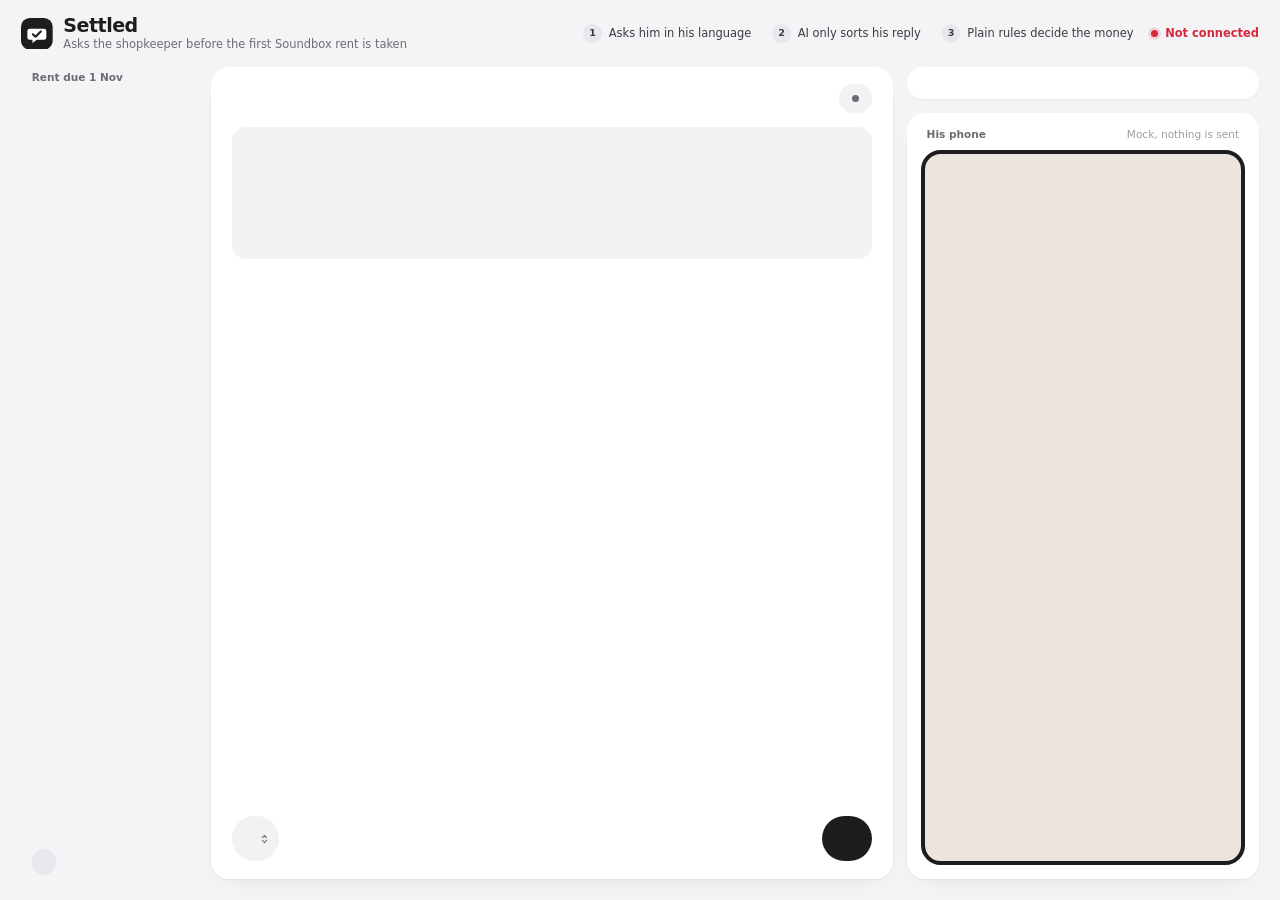
==== board/proto/index.html @ 0e302952 "board: call me now on his sms starts the call again" ====
<!doctype html>
<html lang="en">
<head>
<meta charset="utf-8">
<meta name="viewport" content="width=device-width, initial-scale=1">
<title>Settled</title>
<style>
@font-face{font-family:"Board Sans";font-style:normal;font-display:swap;font-weight:100 900;src:url(/fonts/inter-latin.woff2) format("woff2");
  unicode-range:U+0000-00FF,U+0131,U+0152-0153,U+02BB-02BC,U+02C6,U+02DA,U+02DC,U+0304,U+0308,U+0329,U+2000-206F,U+2074,U+20AC,U+2122,U+2191,U+2193,U+2212,U+2215,U+FEFF,U+FFFD}
@font-face{font-family:"Board Sans";font-style:normal;font-display:swap;font-weight:100 900;src:url(/fonts/inter-latin-ext.woff2) format("woff2");
  unicode-range:U+0100-02AF,U+0304,U+0308,U+0329,U+1E00-1E9F,U+1EF2-1EFF,U+2020,U+20A0-20AB,U+20AD-20C0,U+2113,U+2C60-2C7F,U+A720-A7FF}
@font-face{font-family:"Board Devanagari";font-style:normal;font-display:swap;font-weight:100 900;src:url(/fonts/noto-sans-devanagari.woff2) format("woff2");
  unicode-range:U+0900-097F,U+1CD0-1CF9,U+200C-200D,U+20A8,U+20B9,U+20F0,U+25CC,U+A830-A839,U+A8E0-A8FF}
:root{
  --bg:#f4f4f6; --surface:#fff; --fill:#f2f2f5; --fill2:#e7e7ec; --hair:rgb(20 20 40 / .08);
  --ink:#1d1d1f; --ink2:#3b3b41; --muted:#6c6c73; --faint:#9c9ca3;
  --accent:#1f5fc9; --accent-soft:#ebf2fd; --accent-ink:#164a9e;
  --charged:#1e7d3c; --charged-soft:#e5f3e9;
  --held:#b25300; --held-soft:#fcf0e2;
  --not:#5c5d66; --not-soft:#eeeef1;
  --rec:#d42a3c; --rec-soft:#fde7ea; --mock:#8c5600;
  --sans:"Board Sans","Board Devanagari",system-ui,-apple-system,"Segoe UI","Nirmala UI","Noto Sans",sans-serif;
  --ease:cubic-bezier(.2,.8,.2,1);
  --r:1.25rem;
  --card:0 1px 2px rgb(20 20 40 / .04),0 8px 24px -16px rgb(20 20 40 / .18);
}
*{box-sizing:border-box;margin:0;padding:0}
html{font-size:clamp(13px,min(1.1vw,1.95vh),22px)}
body{background:var(--bg);color:var(--ink2);font-family:var(--sans);line-height:1.45;font-feature-settings:"cv11";-webkit-font-smoothing:antialiased;
  height:100vh;overflow:hidden;display:grid;grid-template-rows:auto minmax(0,1fr);padding:1rem 1.5rem 1.5rem;gap:1rem}
q{quotes:"\201C" "\201D"}
[hidden]{display:none!important}
button,select,input{font:inherit}
:focus-visible{outline:2px solid var(--accent);outline-offset:2px}
.label{display:block;font-size:.75rem;font-weight:600;letter-spacing:.01em;color:var(--muted)}

/* header */
.bar{display:flex;align-items:center;gap:1.25rem;min-height:2.75rem}
.brand{display:flex;align-items:center;gap:.75rem}
.mark{width:2.25rem;height:2.25rem;flex:none}
h1{font-size:1.35rem;line-height:1.1;color:var(--ink);letter-spacing:-.025em;font-weight:700}
.brand p{font-size:.8125rem;color:var(--muted)}
.how{list-style:none;display:flex;gap:1.5rem;margin-left:auto;counter-reset:how}
.how li{counter-increment:how;display:flex;align-items:center;gap:.5rem;font-size:.8125rem;font-weight:500;color:var(--ink2)}
.how li::before{content:counter(how);display:grid;place-items:center;width:1.3rem;height:1.3rem;border-radius:50%;background:var(--fill2);color:var(--ink2);font-size:.68rem;font-weight:700}
.live{display:flex;align-items:center;gap:.5rem;font-size:.8125rem;font-weight:600;color:var(--charged)}
.live::before{content:"";width:.5rem;height:.5rem;border-radius:50%;background:currentColor;box-shadow:0 0 0 .2rem color-mix(in srgb,currentColor 16%,transparent)}
.live.off{color:var(--rec)}

/* three columns */
main{display:grid;grid-template-columns:12.5rem minmax(0,1fr) 25rem;gap:1rem;min-height:0}
.panel{background:var(--surface);border-radius:var(--r);box-shadow:var(--card);min-height:0}

/* shop list */
.rail{display:flex;flex-direction:column;gap:.75rem;min-height:0}
.rail h2{font-size:.75rem;font-weight:600;color:var(--muted);padding:.25rem .75rem 0}
.shops{list-style:none;display:flex;flex-direction:column;gap:.375rem}
.shop{width:100%;text-align:left;border:0;background:transparent;border-radius:1rem;padding:.75rem .9rem;cursor:pointer;display:grid;gap:.2rem;
  transition:background-color .2s var(--ease),box-shadow .25s var(--ease)}
.shop:hover{background:rgb(255 255 255 / .6)}
.shop[aria-current="true"]{background:var(--surface);box-shadow:var(--card)}
.shop b{font-size:1rem;font-weight:650;color:var(--ink);letter-spacing:-.01em;display:flex;align-items:center;justify-content:space-between;gap:.5rem}
.shop .st{display:flex;align-items:center;gap:.45rem;font-size:.8125rem;font-weight:550;color:var(--muted)}
.shop .st::before{content:"";width:.5rem;height:.5rem;border-radius:50%;background:var(--fill2);flex:none}
.st.k-charged{color:var(--charged)} .st.k-charged::before{background:var(--charged)}
.st.k-held{color:var(--held)} .st.k-held::before{background:var(--held)}
.st.k-not,.st.k-cancelled{color:var(--not)} .st.k-not::before,.st.k-cancelled::before{background:var(--not)}
.st.k-on{color:var(--accent)} .st.k-on::before{background:var(--accent)}
.st.k-rec{color:var(--rec)} .st.k-rec::before{background:var(--rec)}
.phonepanel{display:flex;flex-direction:column;min-height:0;flex:1}
.screen{position:relative;flex:1;min-height:0;margin:0 1rem 1rem;border-radius:1.4rem;padding:.75rem .7rem .8rem;display:flex;flex-direction:column;gap:.5rem;
  background:#ece5dd;border:.35rem solid #1d1d1f;padding:.75rem;overflow:auto;scrollbar-width:none}
.screen::-webkit-scrollbar{display:none}
.screen .empty{margin:auto;color:var(--muted);font-size:.875rem;text-align:center}
.notif.top{position:sticky;top:0;z-index:1;box-shadow:0 6px 18px -8px rgb(20 20 40 / .35)}
.notif{background:rgb(255 255 255 / .9);border-radius:.9rem;padding:.55rem .65rem .65rem;box-shadow:0 1px 2px rgb(20 20 40 / .08)}
.app{display:flex;align-items:center;gap:.4rem;font-size:.68rem;font-weight:600;color:var(--muted)}
.app i{width:1.05rem;height:1.05rem;border-radius:.3rem;background:var(--accent);flex:none;display:grid;place-items:center}
.app i svg{width:.65rem;height:.65rem}
.app.wa i{background:#1f8a4c}
.app time{margin-left:auto;font-weight:500;color:var(--faint)}
.notif p{font-size:.78rem;line-height:1.35;color:var(--ink);margin-top:.3rem}
.code{display:block;font-size:1.55rem;font-weight:700;letter-spacing:.14em;color:var(--ink);font-variant-numeric:tabular-nums;margin-top:.15rem}
.wamsg{background:#fff;border-radius:.2rem .9rem .9rem .9rem;padding:.55rem .7rem .6rem;box-shadow:0 1px 1px rgb(20 20 40 / .1);max-width:94%}
.wamsg .from{display:flex;align-items:center;gap:.4rem;font-size:.68rem;font-weight:650;color:var(--muted);margin-bottom:.2rem}
.wamsg .from time{margin-left:auto;font-weight:500;color:var(--faint)}
.wamsg p{font-size:.8125rem;line-height:1.42;color:var(--ink)}
.walink{display:block;margin-top:.35rem;font-size:.7rem;color:#1a6fb5;overflow:hidden;text-overflow:ellipsis;white-space:nowrap}
.choices{display:flex;flex-direction:column;gap:.3rem}
.choice{border:0;background:#fff;color:#1f7a45;font-size:.8125rem;padding:0 .6rem;font-weight:600;height:2.3rem;border-radius:.7rem;cursor:pointer;box-shadow:0 1px 1px rgb(20 20 40 / .1);
  transition:background-color .15s,color .15s,transform .12s var(--ease)}
.choice:hover:not(:disabled){background:#f4fbf6}
.choice:active:not(:disabled){transform:scale(.98)}
.choice:disabled{cursor:default;color:var(--faint)}
.choice[aria-pressed="true"]{background:#1f8a4c;color:#fff}
.callme{display:flex;align-items:center;justify-content:center;gap:.45rem;width:100%;margin-top:.5rem;border:0;background:#1f8a4c;color:#fff;font-size:.8125rem;font-weight:600;height:2.3rem;border-radius:.7rem;cursor:pointer;
  transition:background-color .15s,transform .12s var(--ease)}
.callme svg{width:.9rem;height:.9rem}
.callme:hover:not(:disabled){background:#1a7a43}
.callme:active:not(:disabled){transform:scale(.98)}
.callme:disabled{cursor:default;background:var(--fill2);color:var(--faint)}
.wamsg p.clamp{display:-webkit-box;-webkit-box-orient:vertical;-webkit-line-clamp:3;overflow:hidden}
.more{border:0;background:none;padding:0;margin-top:.15rem;font-size:.75rem;font-weight:600;color:var(--muted);cursor:pointer}
.more:hover{color:var(--ink2)}
.choicebar{position:sticky;bottom:-.75rem;margin:0 -.75rem;padding:.4rem .75rem .75rem;background:#ece5dd;display:flex;flex-direction:column;gap:.45rem}
.tapnote{font-size:.75rem;line-height:1.35;color:var(--muted);text-align:center;padding:0 .2rem}
.tapnote.warn{color:var(--rec)}
.railfoot{margin-top:auto;display:flex;flex-direction:column;gap:.6rem;padding:0 .75rem .25rem}
.railfoot p{font-size:.75rem;color:var(--faint);line-height:1.4}
.railfoot .warn{color:var(--rec)}
.ghost{align-self:flex-start;border:0;background:var(--fill2);color:var(--ink2);font-size:.75rem;font-weight:600;height:1.9rem;padding:0 .85rem;border-radius:999px;cursor:pointer;transition:background-color .15s}
.ghost:hover{background:#dcdce2}

/* the call */
.call{display:flex;flex-direction:column;padding:1.25rem 1.5rem 1.25rem;gap:1rem;overflow:hidden}
.callhead{display:flex;align-items:center;gap:1rem}
.callhead h2{font-size:1.6rem;line-height:1.15;color:var(--ink);letter-spacing:-.03em;font-weight:700}
.callhead .sub{font-size:.875rem;color:var(--muted);margin-top:.15rem}
.pill{margin-left:auto;display:flex;align-items:center;gap:.5rem;font-size:.875rem;font-weight:600;height:2rem;padding:0 .9rem;border-radius:999px;white-space:nowrap;color:var(--muted);background:var(--fill)}
.pill::before{content:"";width:.5rem;height:.5rem;border-radius:50%;background:currentColor}
.pill.k-on{color:var(--accent);background:var(--accent-soft)}
.pill.k-rec{color:var(--rec);background:var(--rec-soft)}
.pill.k-charged{color:var(--charged);background:var(--charged-soft)}
.pill.k-held{color:var(--held);background:var(--held-soft)}
.pill.k-not,.pill.k-cancelled{color:var(--not);background:var(--not-soft)}
.ok{display:inline-flex;align-items:center;gap:.3rem;color:var(--charged);font-weight:600}
.ok svg{width:.95em;height:.95em}

/* steps of the call */
.steps{list-style:none;display:flex;align-items:center;gap:.4rem;flex:none;font-size:.8125rem;font-weight:550;color:var(--faint)}
.steps li{display:flex;align-items:center;gap:.4rem;white-space:nowrap}
.steps li+li::before{content:"";width:1.1rem;height:1px;background:var(--fill2);margin-right:.05rem}
.steps i{display:grid;place-items:center;width:1.2rem;height:1.2rem;border-radius:50%;background:var(--fill);color:var(--faint);font-style:normal;font-size:.65rem;font-weight:700;flex:none}
.steps i svg{width:.7rem;height:.7rem}
.steps .done{color:var(--ink2)}
.steps .done i{background:var(--charged-soft);color:var(--charged)}
.steps .now{color:var(--ink);font-weight:650}
.steps .now i{background:var(--accent);color:#fff;box-shadow:0 0 0 .2rem var(--accent-soft)}
.steps .stop i{background:var(--held-soft);color:var(--held)}
.steps .stop{color:var(--held)}
.steps .yr{font-size:.75rem;font-weight:600;font-variant-numeric:tabular-nums;color:var(--muted);background:var(--fill);border-radius:999px;padding:.05rem .45rem}
.steps .stop .yr{color:var(--held);background:var(--held-soft)}
.steps .skip{text-decoration:line-through;text-decoration-color:var(--fill2)}

.convo{flex:1 1 auto;min-height:0;overflow-y:auto;display:flex;flex-direction:column;gap:.6rem;scrollbar-width:thin;padding:.1rem}
.bub{max-width:88%;border-radius:1.15rem;padding:.75rem 1rem .8rem}
.bub .label{margin-bottom:.25rem;display:flex;align-items:center;gap:.5rem}
.bub.settled{align-self:flex-start;background:var(--accent-soft);border-top-left-radius:.4rem}
.bub.settled .label{color:var(--accent-ink)}
.bub.him{align-self:flex-end;background:var(--fill);border-top-right-radius:.4rem;min-width:16rem}
.native{font-size:1.2rem;line-height:1.45;color:var(--ink);font-weight:500}
.gloss{font-size:.8125rem;line-height:1.4;color:var(--muted);margin-top:.15rem}
.words{font-size:1.2rem;line-height:1.4;color:var(--ink);font-weight:600;display:flex;align-items:center;justify-content:space-between;gap:1rem}
.words .none{font-size:.95rem;font-weight:500;color:var(--faint)}
.read{display:flex;align-items:center;gap:.5rem;margin-top:.35rem;font-size:.8125rem;color:var(--muted)}
.kind{display:inline-flex;align-items:center;height:1.4rem;padding:0 .55rem;border-radius:999px;font-size:.75rem;font-weight:650;background:var(--surface);color:var(--ink2)}
.kind.haan{color:var(--charged)} .kind.na{color:var(--held)}
.bub.old{padding:.45rem .85rem .5rem}
.bub.old .native{font-size:.95rem;color:var(--ink2)}
.bub.old .label{display:none}
.bub.old .words{font-size:.95rem}
.bub.old .read{margin-top:.15rem}
.bub.settled.old{max-width:72%}
.sys{align-self:center;display:flex;flex-direction:column;align-items:center;gap:.2rem;text-align:center;padding:.5rem 1rem;max-width:80%}
.sys b{font-size:1rem;font-weight:600;color:var(--ink)}
.sys span{font-size:.8125rem;color:var(--muted)}
.eq{display:inline-flex;gap:2px;align-items:center;height:.7rem}
.eq i{width:3px;height:100%;background:currentColor;border-radius:2px}
.meter{display:flex;align-items:center;gap:3px;height:1.9rem;width:100%}
.meter i{flex:1;height:100%;border-radius:3px;background:var(--rec);transform:scaleY(.08);transition:transform 60ms linear}
.dots{display:inline-flex;gap:.3rem}
.dots i{width:.4rem;height:.4rem;border-radius:50%;background:var(--faint)}

/* controls */
.controls{display:flex;align-items:center;gap:.75rem;min-height:3.25rem;flex:none}
.btn{border:0;border-radius:999px;cursor:pointer;display:inline-flex;align-items:center;justify-content:center;gap:.55rem;font-weight:600;white-space:nowrap;
  transition:background-color .15s,transform .12s var(--ease),box-shadow .2s}
.btn svg{width:1.1em;height:1.1em;flex:none}
.btn:disabled{opacity:.5;cursor:default}
.start{font-size:1rem;height:3.25rem;padding:0 1.75rem;background:var(--ink);color:#fff;margin-left:auto}
.start:hover{background:#000}
.start.again{background:var(--fill2);color:var(--ink)}
.start.again:hover{background:#dcdce2}
.talk{font-size:1.05rem;height:3.25rem;padding:0 1.75rem;background:var(--accent);color:#fff;touch-action:none;user-select:none;-webkit-user-select:none;min-width:13rem}
.talk.on{background:var(--rec);transform:scale(.97);box-shadow:0 0 0 .4rem var(--rec-soft)}
.typed{display:flex;gap:.5rem;flex:1;min-width:0}
.typed input{flex:1;min-width:0;font-size:.95rem;height:3.25rem;padding:0 1.25rem;border:0;border-radius:999px;background:var(--fill);color:var(--ink)}
.typed input::placeholder{color:var(--faint)}
.typed input:focus{outline:2px solid var(--accent);outline-offset:0;background:#fff}
.typed button{font-size:.95rem;font-weight:600;border:0;border-radius:999px;background:var(--fill2);color:var(--ink2);height:3.25rem;padding:0 1.25rem;cursor:pointer}
.typed button:hover{background:#dcdce2}
.lang{appearance:none;font-size:.875rem;font-weight:600;color:var(--ink2);background:var(--fill) url("data:image/svg+xml,%3Csvg xmlns='http://www.w3.org/2000/svg' viewBox='0 0 10 14'%3E%3Cpath d='M2 5l3-3 3 3M2 9l3 3 3-3' fill='none' stroke='%236c6c73' stroke-width='1.5' stroke-linecap='round' stroke-linejoin='round'/%3E%3C/svg%3E") no-repeat right .8rem center/.5rem;
  border:0;border-radius:999px;height:3.25rem;padding:0 2.2rem 0 1.15rem;cursor:pointer;max-width:14rem}
.lang:hover{background-color:var(--fill2)}
.note{font-size:.8125rem;color:var(--muted);flex:none;max-width:16rem;line-height:1.35}
.note:empty{display:none}
.note .warn{color:var(--rec);font-weight:600}
.note span{display:block}

/* result */
.side{display:flex;flex-direction:column;gap:1rem;min-height:0}
.result{padding:1.1rem 1.4rem 1.15rem;display:flex;flex-direction:column;gap:.75rem;flex:none}
.result h3{font-size:.75rem;font-weight:600;color:var(--muted)}
.verdict{display:flex;align-items:center;gap:.9rem}
.verdict svg{width:2.9rem;height:2.9rem;flex:none}
.verdict strong{display:block;font-size:2rem;line-height:1.05;letter-spacing:-.035em;font-weight:700;font-variant-numeric:tabular-nums}
.verdict span{display:block;font-size:.875rem;font-weight:500;margin-top:.3rem;color:var(--muted)}
.v-charged{color:var(--charged)} .v-held{color:var(--held)} .v-not,.v-cancelled{color:var(--not)}
.verdict strong{color:inherit}
.facts{display:flex;flex-direction:column;gap:.6rem;padding-top:.75rem;border-top:1px solid var(--hair)}
.facts p{font-size:.875rem;line-height:1.45;color:var(--ink)}
.facts .label{margin-bottom:.15rem}
.arr{width:.95em;height:.6em;color:var(--muted);vertical-align:.05em;margin:0 .1em}
.acts .label{display:flex;align-items:center;gap:.4rem}
.acts .sep{color:var(--faint)}
.mock{display:inline-flex;align-items:center;font-size:.6rem;font-weight:700;letter-spacing:.06em;text-transform:uppercase;color:var(--mock);background:#fff;border-radius:999px;height:1.15rem;padding:0 .45rem;box-shadow:inset 0 0 0 1px color-mix(in srgb,var(--mock) 40%,transparent)}
.outs{list-style:none;display:flex;flex-direction:column;gap:.55rem}
.outs li{display:grid;grid-template-columns:.6rem 1fr;column-gap:.7rem;align-items:baseline;font-size:.875rem;color:var(--ink)}
.outs li::before{content:"";width:.6rem;height:.6rem;border-radius:50%;background:var(--c);transform:translateY(-.05rem)}
.outs li span{grid-column:2;font-size:.8125rem;color:var(--muted)}
.outs b{font-weight:650;color:var(--c)}
.recs{font-size:.875rem;color:var(--ink);line-height:1.45}
.team{list-style:none;display:flex;flex-direction:column;gap:.35rem}
.team li{font-size:.8125rem;line-height:1.4;color:var(--ink2);white-space:nowrap;overflow:hidden;text-overflow:ellipsis}
.acts-label{display:flex;align-items:center;gap:.4rem}
.team b{font-weight:650;color:var(--ink)}

.texthead{display:flex;align-items:baseline;justify-content:space-between;padding:1rem 1.4rem .6rem}
.texthead h3{font-size:.75rem;font-weight:600;color:var(--muted)}
.texthead p{font-size:.75rem;color:var(--faint)}
.hangup{display:inline-flex;align-items:center;gap:.4rem;border:0;border-radius:999px;background:var(--rec);color:#fff;font-size:.75rem;font-weight:650;height:1.9rem;padding:0 .8rem 0 .6rem;cursor:pointer;
  transition:background-color .15s,transform .12s var(--ease)}
.hangup svg{width:1.1rem;height:1.1rem}
.hangup:hover{background:#b8202f}
.hangup:active{transform:scale(.96)}
.hangup:disabled{opacity:.6;cursor:default}

/* where his rent goes: AI reads, plain code and his tap move it */
.money{position:relative;flex:none;height:9.4rem;display:grid;grid-template-columns:6rem minmax(0,1fr) 2.4rem 14rem;align-items:center;
  background:var(--fill);border-radius:1rem;padding:.6rem 1rem .6rem .9rem}
.mstart{display:flex;flex-direction:column;align-items:center;gap:.35rem;text-align:center}
.mstart b{font-size:.75rem;font-weight:650;color:var(--ink)}
.mstart span{font-size:.68rem;color:var(--muted);line-height:1.25}
.dock{width:2.7rem;height:2.7rem;border-radius:50%;flex:none;box-shadow:inset 0 0 0 1.5px var(--fill2);background:rgb(255 255 255 / .55)}
.gate{display:flex;flex-direction:column;gap:.45rem;padding:0 .2rem 0 .6rem;min-width:0}
.gate em{font-style:normal;font-size:.72rem;color:var(--muted);text-align:center}
.gate em b{font-weight:650;color:var(--ink2)}
.locks{position:relative;display:flex;align-items:center;gap:.6rem}
.locks::before{content:"";position:absolute;left:0;right:0;top:50%;height:2px;background:var(--fill2);border-radius:2px}
.gate.go .locks::before{background:linear-gradient(90deg,var(--fill2),var(--c,var(--accent)))}
.lock{position:relative;flex:1 1 0;min-width:0;background:var(--surface);border-radius:.85rem;padding:.5rem .7rem .55rem;box-shadow:0 1px 2px rgb(20 20 40 / .06);
  display:grid;grid-template-columns:1.6rem minmax(0,1fr);column-gap:.5rem;align-items:center;transition:box-shadow .3s var(--ease)}
.lock .ic{grid-row:span 2;display:grid;place-items:center;width:1.6rem;height:1.6rem;border-radius:50%;background:var(--fill);color:var(--faint)}
.lock .ic svg{width:.85rem;height:.85rem}
.lock small{font-size:.68rem;font-weight:600;color:var(--muted);white-space:nowrap;overflow:hidden;text-overflow:ellipsis}
.lock p{font-size:.8125rem;font-weight:600;color:var(--ink);line-height:1.3;display:-webkit-box;-webkit-box-orient:vertical;-webkit-line-clamp:2;overflow:hidden}
.lock p.idle{color:var(--faint);font-weight:500}
.lock .kind{height:1.25rem;background:var(--fill);margin-right:.25rem}
.lock.open .ic{background:var(--charged-soft);color:var(--charged)}
.lock.shut .ic{background:var(--held-soft);color:var(--held)}
.lock.shut{box-shadow:0 0 0 1.5px color-mix(in srgb,var(--held) 30%,transparent)}
.fork{width:100%;height:100%;overflow:visible}
.fork path{fill:none;stroke:var(--fill2);stroke-width:2;stroke-linecap:round;vector-effect:non-scaling-stroke;transition:stroke .4s}
.fork path.on{stroke:var(--c)}
.dests{display:flex;flex-direction:column;justify-content:space-between;height:100%;padding:.1rem 0}
.dest{display:grid;grid-template-columns:2.7rem minmax(0,1fr);column-gap:.6rem;align-items:center;opacity:.55;transition:opacity .4s}
.dest.on{opacity:1}
.dest b{display:block;font-size:.8125rem;font-weight:650;color:var(--c)}
.dest span{display:block;font-size:.68rem;color:var(--muted);line-height:1.25;white-space:nowrap;overflow:hidden;text-overflow:ellipsis}
.dest .dock{box-shadow:inset 0 0 0 1.5px color-mix(in srgb,var(--c) 35%,transparent)}
.dest.held .dock{background:repeating-linear-gradient(135deg,var(--held-soft) 0 4px,#fff 4px 8px)}
.coin{position:absolute;left:0;top:0;width:2.7rem;height:2.7rem;border-radius:50%;display:grid;place-items:center;z-index:1;
  font-size:.75rem;font-weight:750;letter-spacing:-.02em;font-variant-numeric:tabular-nums;color:var(--ink);background:#fff;
  box-shadow:inset 0 0 0 2px var(--ink),0 3px 10px -3px rgb(20 20 40 / .35);will-change:transform}
.coin.c-charged{background:var(--charged);color:#fff;box-shadow:0 3px 10px -3px rgb(30 125 60 / .6)}
.coin.c-held{background:#fff;color:var(--held);box-shadow:inset 0 0 0 2px var(--held),0 3px 10px -3px rgb(178 83 0 / .4)}
.coin.c-back{background:#fff;color:var(--not);box-shadow:inset 0 0 0 2px var(--not),0 3px 10px -3px rgb(20 20 40 / .25)}
@media (prefers-reduced-motion:no-preference){
  .coin.moving{transition:transform .9s var(--ease),background-color .4s .6s,color .4s .6s,box-shadow .4s .6s}
}
@media (prefers-reduced-motion:no-preference){
  .pill.breathe::before{animation:breathe 1.6s ease-in-out infinite}
  .eq i{animation:eq .7s var(--ease) infinite alternate}
  .eq i:nth-child(2){animation-delay:-.25s}
  .eq i:nth-child(3){animation-delay:-.5s}
  .dots i{animation:breathe 1.2s ease-in-out infinite}
  .dots i:nth-child(2){animation-delay:.2s}
  .dots i:nth-child(3){animation-delay:.4s}
  .enter{animation:enter .45s var(--ease) both}
  .pop{animation:pop .5s var(--ease) both}
}
@keyframes breathe{50%{opacity:.3}}
@keyframes eq{from{transform:scaleY(.3)}to{transform:scaleY(1)}}
@keyframes enter{from{opacity:0;transform:translateY(8px)}to{opacity:1;transform:none}}
@keyframes pop{from{opacity:0;transform:scale(.97)}to{opacity:1;transform:none}}
</style>
</head>
<body>
<header class="bar">
  <div class="brand">
    <svg class="mark" viewBox="0 0 40 40" aria-hidden="true"><rect width="40" height="40" rx="11" fill="#1d1d1f"/><path d="M11 13.5h18a3 3 0 0 1 3 3v8a3 3 0 0 1-3 3h-9l-5.5 4v-4H11a3 3 0 0 1-3-3v-8a3 3 0 0 1 3-3z" fill="#fff"/><path d="M15 20.5l3.4 3.2 6.6-6.7" fill="none" stroke="#1d1d1f" stroke-width="2.6" stroke-linecap="round" stroke-linejoin="round"/></svg>
    <div>
      <h1>Settled</h1>
      <p>Asks the shopkeeper before the first Soundbox rent is taken</p>
    </div>
  </div>
  <ol class="how" aria-label="How it works">
    <li>Asks him in his language</li>
    <li>AI only sorts his reply</li>
    <li>Plain rules decide the money</li>
  </ol>
  <div class="live off" id="live">Connecting</div>
</header>

<main>
  <nav class="rail" aria-label="Shops">
    <h2>Rent due 1 Nov</h2>
    <ul class="shops" id="shops"></ul>
    <div class="railfoot">
      <p id="fresh-note"></p>
      <button class="ghost" type="button" id="fresh"></button>
    </div>
  </nav>

  <section class="panel call" aria-label="The call">
    <div class="callhead">
      <div><h2 id="name"></h2><p class="sub" id="sub"></p></div>
      <div class="pill" id="pill"></div>
    </div>
    <ol class="steps" id="steps" aria-label="Steps of the call" hidden></ol>
    <div class="money" id="money" aria-label="Where his rent goes"></div>
    <div class="convo" id="convo"></div>
    <div class="controls" id="controls">
      <select class="lang" id="lang" aria-label="Language for the next call"></select>
      <button class="btn talk" type="button" id="talk" hidden></button>
      <form class="typed" id="typed" hidden><input name="text" placeholder="Type his reply instead" autocomplete="off" aria-label="Type his reply instead"><button>Send</button></form>
      <div class="note" id="note"></div>
      <button class="btn start" type="button" id="start"></button>
    </div>
  </section>

  <aside class="side">
    <section class="panel result" id="result" aria-label="Result"></section>
    <section class="panel phonepanel" aria-label="His phone">
      <div class="texthead"><h3 id="phone-title">His phone</h3><p id="phone-note">Mock, nothing is sent</p><button class="hangup" type="button" id="hangup" hidden><svg viewBox="0 0 24 24" aria-hidden="true"><path d="M12 9c-2.6 0-5 .6-7.2 1.7-.6.3-.9.9-.9 1.5v2.4c0 .7.6 1.2 1.3 1.1l2.9-.5c.6-.1 1-.6 1-1.2v-1.7c1.9-.6 3.9-.6 5.8 0V14c0 .6.4 1.1 1 1.2l2.9.5c.7.1 1.3-.4 1.3-1.1v-2.4c0-.6-.3-1.2-.9-1.5C17 9.6 14.6 9 12 9z" fill="currentColor"/></svg>Hang up</button></div>
      <div class="screen" id="phone"></div>
    </section>
  </aside>
</main>

<script>
let SHOPS = {};
let focus = null;
let rows = [];
let lastId = 0;
let lastAt = null;
let msgs = [];
let msgLast = 0;
let msgLastAt = null;
let refetch = false;
const live = {};
const BARS = 30;
const FINAL = {'charged': 'charged', 'held': 'held', 'not charged': 'not', 'cancelled': 'cancelled'};
const ICONS = {
  charged: '<svg viewBox="0 0 40 40" aria-hidden="true"><circle cx="20" cy="20" r="18" fill="currentColor"/><path d="M12.5 20.5l5 4.8 10-10.3" fill="none" stroke="#fff" stroke-width="3.2" stroke-linecap="round" stroke-linejoin="round"/></svg>',
  held: '<svg viewBox="0 0 40 40" aria-hidden="true"><circle cx="20" cy="20" r="18" fill="currentColor"/><rect x="14.5" y="12.5" width="3.6" height="15" rx="1.4" fill="#fff"/><rect x="21.9" y="12.5" width="3.6" height="15" rx="1.4" fill="#fff"/></svg>',
  not: '<svg viewBox="0 0 40 40" aria-hidden="true"><circle cx="20" cy="20" r="18" fill="currentColor"/><path d="M13 20h14" stroke="#fff" stroke-width="3.4" stroke-linecap="round"/></svg>',
  phone: '<svg viewBox="0 0 24 24" aria-hidden="true"><path d="M6.6 3.5l2.6-.6 1.9 4.4-2 1.7a12 12 0 0 0 5.9 5.9l1.7-2 4.4 1.9-.6 2.6a2 2 0 0 1-2 1.6A16.5 16.5 0 0 1 3.5 5.5a2 2 0 0 1 1.6-2z" fill="currentColor"/></svg>',
  tick: '<svg viewBox="0 0 16 16" aria-hidden="true"><circle cx="8" cy="8" r="7.5" fill="currentColor"/><path d="M4.8 8.2l2.2 2.1 4.2-4.4" fill="none" stroke="#fff" stroke-width="1.7" stroke-linecap="round" stroke-linejoin="round"/></svg>',
  mic: '<svg viewBox="0 0 24 24" aria-hidden="true"><rect x="8.5" y="2.5" width="7" height="12" rx="3.5" fill="currentColor"/><path d="M5 11.5a7 7 0 0 0 14 0M12 18.5v3" fill="none" stroke="currentColor" stroke-width="2" stroke-linecap="round"/></svg>'
};
const CHANNEL_ICONS = {
  SMS: '<svg viewBox="0 0 24 24" aria-hidden="true"><path d="M5 4.5h14a2.5 2.5 0 0 1 2.5 2.5v8a2.5 2.5 0 0 1-2.5 2.5H10l-4.5 3.5v-3.5H5A2.5 2.5 0 0 1 2.5 15V7A2.5 2.5 0 0 1 5 4.5z" fill="currentColor"/></svg>',
  WhatsApp: '<svg viewBox="0 0 24 24" aria-hidden="true"><path d="M12 3a9 9 0 0 0-7.8 13.5L3 21l4.6-1.2A9 9 0 1 0 12 3z" fill="currentColor"/><circle cx="8" cy="12" r="1.3" fill="#1f8a4c"/><circle cx="12" cy="12" r="1.3" fill="#1f8a4c"/><circle cx="16" cy="12" r="1.3" fill="#1f8a4c"/></svg>',
  ticket: '<svg viewBox="0 0 24 24" aria-hidden="true"><path d="M3 7.5A1.5 1.5 0 0 1 4.5 6h15A1.5 1.5 0 0 1 21 7.5V10a2 2 0 0 0 0 4v2.5a1.5 1.5 0 0 1-1.5 1.5h-15A1.5 1.5 0 0 1 3 16.5V14a2 2 0 0 0 0-4z" fill="currentColor"/></svg>'
};

const $ = id => document.getElementById(id);
const esc = s => String(s ?? '').replace(/[&<>"]/g, c => ({'&': '&amp;', '<': '&lt;', '>': '&gt;', '"': '&quot;'}[c]));
const cap = s => s ? s[0].toUpperCase() + s.slice(1) : s;
const clock = at => (at || '').split('T').pop().slice(0, 5);
const arrows = s => esc(s).replace(/\s*→\s*/g, ' <svg class="arr" viewBox="0 0 16 10" aria-label="then"><path d="M1 5h13M10 1l4 4-4 4" fill="none" stroke="currentColor" stroke-width="1.6" stroke-linecap="round" stroke-linejoin="round"/></svg> ');
const html = (el, str) => { if (el._html !== str) { el._html = str; el.innerHTML = str; return true; } return false; };
const me = key => live[key] || (live[key] = {});
const MONTHS = ['Jan', 'Feb', 'Mar', 'Apr', 'May', 'Jun', 'Jul', 'Aug', 'Sep', 'Oct', 'Nov', 'Dec'];
const day = s => s.replace(/\b(\d{4})-(\d{2})-(\d{2})\b/g, (_, y, m, d) => `${+d} ${MONTHS[+m - 1]}`);

/* "Fresh board" hides earlier rows from view for the next group at the table; the log keeps them */
const FRESH_KEY = 'settled-fresh-board';
let fresh = null;
try { fresh = JSON.parse(localStorage.getItem(FRESH_KEY)); } catch (e) { fresh = null; }
const view = () => fresh ? rows.filter(r => r.id > fresh.id) : rows;
const viewMsgs = () => fresh ? msgs.filter(m => m.id > fresh.msg) : msgs;

function setFresh(on) {
  fresh = on ? {id: lastId, at: lastAt, msg: msgLast, t: new Date().toTimeString().slice(0, 5)} : null;
  if (!on && rows[0]?.id > 1) refetch = true;
  try {
    if (fresh) localStorage.setItem(FRESH_KEY, JSON.stringify(fresh));
    else localStorage.removeItem(FRESH_KEY);
  } catch (e) {}
  render();
}

/* a new demo round resets every shop on the server, so each can be called again; the log keeps every row */
let roundNote = '';
let seenRound = null;
$('fresh').onclick = async () => {
  if (fresh) return setFresh(false);
  roundNote = '';
  try {
    const res = await fetch('/api/round/new', {method: 'POST'});
    if (res.ok) seenRound = (await res.json()).round;
    else if (res.status !== 404) roundNote = (await res.json().catch(() => ({}))).error || 'Could not start a new round';
  } catch (e) {
    roundNote = 'Network failed, try again';
  }
  if (roundNote) return render();
  for (const k in coinAt) delete coinAt[k];
  setFresh(true);
};

function watchRound(list) {
  const round = Math.max(0, ...list.map(x => x.round || 0));
  if (!round) return;
  if (seenRound !== null && round > seenRound && !fresh) {
    for (const k in coinAt) delete coinAt[k];
    seenRound = round;
    setFresh(true);
  }
  seenRound = Math.max(seenRound ?? 0, round);
}

/* one shop's latest run, read from its log rows */
function runOf(key) {
  let s = null;
  for (const r of view()) {
    if (r.shop !== key) continue;
    /* a second call in the same run is him calling back from the SMS: the conversation starts again */
    if (r.step === 'calling' && s?.called) s = {status: 'waiting', settled: false, startAt: s.startAt, why: null, turns: [], acts: [], charge: null, pick: null, records: s.records, called: false, rule: null, identity: null, callback: true};
    if (r.step === 'due' || !s) s = {status: 'waiting', settled: false, startAt: r.at, why: null, turns: [], acts: [], charge: null, pick: null, records: null, called: false, rule: null, identity: null};
    if (FINAL[r.outcome]) {
      s.status = FINAL[r.outcome];
      s.settled = true;
    } else if (!s.settled) {
      if (r.outcome === 'ask again' || r.outcome === 'call' || r.step === 'calling' || r.step === 'answered') s.status = 'on';
      else if (r.step === 'records checked') s.status = 'on';
    }
    if (r.step === 'decided' && r.rule && (!s.pinned || (FINAL[r.outcome] && r.rule !== s.why))) {
      s.why = r.rule;
      if (FINAL[r.outcome]) s.pinned = true;
    }
    if (r.said) s.turns.push(r);
    if (r.step === 'answered' && s.identity?.ok) (s.asked || (s.asked = [])).push(r);
    if (r.step === 'tap' && r.rule) { s.why = r.rule; s.pinned = true; s.tap = {said: (r.heard || '').replace(/^tapped:\s*/, ''), outcome: r.outcome}; }
    if (r.step === 'records checked') s.records = r.reason;
    if (r.step === 'identity' && /^(verified|failed)/i.test(r.rule || '')) s.identity = {ok: /^verified/i.test(r.rule), why: r.rule.replace(/^failed:\s*/i, '')};
    if (r.step === 'calling') s.called = true;
    if ((r.step === 'due' || r.step === 'calling') && /call(ed)?[\s_]?back|call_me/i.test([r.rule, r.action, r.reason].join(' '))) s.callback = true;
    if (r.step === 'identity' && isYear(r) && /^\d{4}$/.test(r.read_as || '')) s.year = {said: r.read_as, ok: /^verified/i.test(r.rule || '')};
    if (r.step === 'identity') s.idTried = true;
    if (/send code/i.test(r.action || '')) s.codeAt = r.at;
    if (r.action) s.acts.push(r.action.replace(/\s*\(mock\)\s*/i, '').trim());
    if (r.step === 'follow-up' && r.outcome === 'charged') s.charge = r.rule;
    if (r.step === 'follow-up' && /confirm by SMS/i.test(r.action || '')) s.pick = r.rule;
  }
  if (s) {
    s.msgs = viewMsgs().filter(m => m.shop === key && m.at >= s.startAt);
    const call = SHOPS[key]?.call;
    /* a call that stopped without a decided row still ended: nothing was taken */
    if (!call?.active && s.called && !s.settled) {
      s.settled = true;
      s.status = 'held';
      s.ended = true;
      if (!s.why) s.why = s.idTried && !s.identity?.ok ? 'not verified → nothing changes' : 'call ended before a decision → nothing taken';
    }
    if (s.called && !s.tap && /restart|got cut|line dropped|\bhung up\b|\bhang up\b/i.test(s.why || '')) s.ended = true;
    s.unverified = s.settled && s.called && s.idTried && !s.identity?.ok && !s.tap && !s.ended;
  }
  return s || {status: 'waiting', settled: false, turns: [], acts: [], msgs: []};
}

function statusLine(key, s) {
  const call = SHOPS[key]?.call || {};
  const m = me(key);
  const active = !!call.active;
  const amount = (s.charge || s.why || '').match(/₹\s?\d+/)?.[0] || '';
  if (m.rec) return ['rec', 'Recording his reply'];
  if (active) {
    if (m.speaking) return ['on', 'Settled is speaking'];
    if (call.hearing || m.sending) return ['on', 'Hearing his reply'];
    if (call.waiting) return ['on', 'Listening for his reply'];
    if (!call.seq) return ['on', 'Checking records'];
    return ['on', 'Deciding'];
  }
  if (s.unverified) return ['not', 'Not verified, nothing changed'];
  if (s.ended) return ['not', 'Call ended, nothing taken'];
  if (s.status === 'charged') return ['charged', `Charged ${amount}`.trim()];
  if (s.status === 'held') return ['held', 'Held'];
  if (s.status === 'not') return ['not', 'Not charged'];
  if (s.status === 'cancelled') return ['cancelled', 'Cancelled by his tap'];
  return ['', 'Ready'];
}

function render() {
  const keys = Object.keys(SHOPS);
  if (!keys.length) return;
  if (!focus || !SHOPS[focus]) focus = keys[0];
  renderRail(keys);
  const s = runOf(focus);
  s.shop = SHOPS[focus];
  renderHead(s);
  renderSteps(s);
  renderMoney(s);
  renderPhone(s);
  renderConvo(s);
  renderControls(s);
  renderResult(s);
  html($('fresh'), fresh ? 'Show all' : 'New demo round');
  html($('fresh-note'), roundNote ? `<span class="warn">${esc(roundNote)}</span>` : fresh ? `New round from ${esc(fresh.t)}. The log keeps every row.` : 'Every call is logged. A new round makes every shop ready to call again.');
}

function renderRail(keys) {
  const list = $('shops');
  if (list.children.length !== keys.length) {
    list.innerHTML = keys.map(k => `<li><button class="shop" type="button" data-shop="${esc(k)}"></button></li>`).join('');
  }
  for (const b of list.querySelectorAll('.shop')) {
    const k = b.dataset.shop;
    const shop = SHOPS[k];
    const [kind, text] = statusLine(k, runOf(k));
    b.setAttribute('aria-current', k === focus);
    html(b, `<b>${esc(shop.name)}</b><span class="st k-${kind}">${esc(text)}</span>`);
  }
}

$('shops').addEventListener('click', e => {
  const b = e.target.closest('.shop');
  if (!b || b.dataset.shop === focus) return;
  focus = b.dataset.shop;
  try { localStorage.setItem('settled-focus', focus); } catch (e) {}
  render();
});

function renderHead(s) {
  const shop = s.shop;
  const call = shop.call || {};
  html($('name'), esc(shop.name));
  const lang = call.active ? shop.language : shop.languages.find(l => l.code === (me(focus).lang || shop.default));
  const who = s.identity?.ok ? `<span class="ok">${ICONS.tick}Verified: ${esc(shop.owner || 'shopkeeper')}</span>` : shop.owner ? `Owner ${esc(shop.owner)}` : 'Shopkeeper';
  html($('sub'), [who, lang ? `${esc(lang.name)} · ${esc(lang.own)}` : ''].filter(Boolean).join(' · '));
  const [kind, text] = statusLine(focus, s);
  const pill = $('pill');
  pill.className = `pill k-${kind}${call.active && call.waiting && !me(focus).speaking ? ' breathe' : ''}`;
  pill.textContent = text;
}

/* Identity, Plan question, Read-back, Result */
const STEPS = [['identity', 'Identity'], ['ask', 'Plan question'], ['readback', 'Read-back'], ['done', 'Result']];
const STEP_AT = {consent: 0, identity: 0, ask: 1, readback: 2, followup: 3, done: 3};
const TICK = '<svg viewBox="0 0 12 12" aria-hidden="true"><path d="M2.5 6.3l2.3 2.2 4.7-4.8" fill="none" stroke="currentColor" stroke-width="1.8" stroke-linecap="round" stroke-linejoin="round"/></svg>';

const WHY_NOT = {'someone else': 'someone else answered', 'not confirmed': 'no clear answer', 'no code': 'no code given', 'wrong code': 'wrong code',
  'no year': 'no year of birth given', 'wrong year': 'year of birth did not match', 'refused': 'he would not say his year of birth', 'angry': 'he was upset, so Settled stopped'};

function renderSteps(s) {
  const call = s.shop.call || {};
  const box = $('steps');
  let at = -1;
  if (call.active && call.step in STEP_AT) at = STEP_AT[call.step];
  else if (s.settled && s.called) at = 3;
  if (at < 0 && !(call.active && call.step)) { box.hidden = true; return; }
  box.hidden = false;
  const failed = (s.identity && !s.identity.ok) || s.unverified;
  const ended = at === 3 && !call.active;
  html(box, STEPS.map(([k, name], i) => {
    let kind = i < at ? 'done' : i === at ? 'now' : '';
    if (at === 3 && i < 3) {
      const asked = s.asked?.length || 0;
      const reached = [!!s.identity?.ok, asked > 0, asked > 1 && s.asked[0].read_as === 'haan'][i];
      kind = reached ? 'done' : i === 2 && asked === 1 ? 'skip' : '';
    }
    if (failed && i === 0) kind = 'stop';
    if (ended && i === 3) kind = 'done';
    const mark = kind === 'done' ? TICK : kind === 'stop' ? '!' : i + 1;
    const yr = k === 'identity' && s.year ? ` <span class="yr" title="Year of birth checked in plain code, not AI">${esc(s.year.said)}</span>` : '';
    return `<li class="${kind}"${kind === 'now' ? ' aria-current="step"' : ''}><i>${mark}</i>${name}${yr}</li>`;
  }).join(''));
}

/* where his rent goes. The AI only reads his answer; plain code, or his own tap, moves the money */
const LOCK_SHUT = '<svg viewBox="0 0 16 16" aria-hidden="true"><rect x="3" y="7" width="10" height="7.5" rx="1.8" fill="currentColor"/><path d="M5.2 7V5.2a2.8 2.8 0 0 1 5.6 0V7" fill="none" stroke="currentColor" stroke-width="1.6"/></svg>';
const LOCK_OPEN = '<svg viewBox="0 0 16 16" aria-hidden="true"><rect x="3" y="7" width="10" height="7.5" rx="1.8" fill="currentColor"/><path d="M5.2 7V5.2a2.8 2.8 0 0 1 5.5-.8" fill="none" stroke="currentColor" stroke-width="1.6" stroke-linecap="round"/></svg>';
const DEST_C = {paytm: 'var(--charged)', held: 'var(--held)', back: 'var(--not)'};

function renderMoney(s) {
  const shop = s.shop;
  const call = shop.call || {};
  const box = $('money');
  const price = shop.record?.signup?.price;
  const amount = (s.status === 'charged' && (s.charge || s.why || '').match(/₹\s?\d+/)?.[0]) || (price ? `₹${price}` : '₹—');
  const dest = !s.settled ? 'start' : s.unverified || s.ended ? 'back' : {charged: 'paytm', held: 'held', not: 'back', cancelled: 'back'}[s.status] || 'start';
  const verified = !!s.identity?.ok;
  const failed = (s.identity && !s.identity.ok) || s.unverified;
  const noCall = s.settled && !s.called;
  const read = s.asked?.length ? s.asked[s.asked.length - 1].read_as : null;
  const tapped = !!s.tap;

  let ai, aiKind = '';
  if (noCall) ai = '<p class="idle">Not asked, no call made</p>';
  else if (s.ended && !read) { ai = '<p>Call cut before his answer</p>'; aiKind = 'shut'; }
  else if (failed) { ai = `<p>Not verified</p>`; aiKind = 'shut'; }
  else if (!verified) { ai = `<p class="idle">${s.startAt || call.active ? 'Not verified yet' : 'Waits for his answer'}</p>`; aiKind = s.startAt || call.active ? 'shut' : ''; }
  else if (!read) ai = '<p class="idle">Listening for his answer</p>';
  else { ai = `<p><span class="kind ${esc(read)}">${esc(read)}</span>${read === 'haan' && s.asked.length > 1 ? 'twice' : ''}</p>`; aiKind = 'open'; }

  let code, codeKind = '';
  const rule = s.why ? cap(s.why.split('→').pop().split(',')[0].replace(/\s*\([^)]*\)/g, '').trim()) : '';
  if (tapped) { code = `<p>${esc(s.tap.said || 'his choice')}</p>`; codeKind = 'open'; }
  else if (failed || s.ended) { code = '<p>Nothing taken</p>'; codeKind = 'shut'; }
  else if (s.settled && rule) { code = `<p>${esc(rule)}</p>`; codeKind = 'open'; }
  else code = '<p class="idle">Decides once he answers</p>';

  const by = tapped ? 'by his tap' : 'by plain code';
  const subs = {
    paytm: dest === 'paytm' ? `${amount} a month, ${by}` : 'Only haan twice, or his tap',
    held: dest === 'held' ? (s.msgs.some(m => m.channel === 'WhatsApp' && m.choices) ? 'Nothing taken, waits for his tap' : 'Nothing taken, a person calls') : 'Nothing taken, a person decides',
    back: dest === 'back' ? (s.status === 'cancelled' ? 'Cancelled by his tap, pickup booked' : noCall ? 'Box never delivered' : s.unverified ? 'Not verified, nothing changed' : s.ended ? 'Call cut, Paytm calls again' : 'Stays with him') : 'Stays with him'
  };
  const sig = [focus, dest, amount, ai, aiKind, code, codeKind, subs.paytm, subs.held, subs.back].join('|');
  if (box._sig !== sig) {
    const c = DEST_C[dest] || 'var(--accent)';
    box._sig = sig;
    box.innerHTML = `
      <div class="mstart"><span class="dock" data-dock="start"></span><b>His rent</b><span>${esc(shop.owner ? shop.owner.split(' ')[0] : 'Shop')}, from 1 Nov</span></div>
      <div class="gate${dest !== 'start' ? ' go' : ''}" style="--c:${c}"><div class="locks">
        <div class="lock ${aiKind}"><span class="ic">${aiKind === 'open' ? LOCK_OPEN : LOCK_SHUT}</span><small>AI read his answer</small>${ai}</div>
        <div class="lock ${codeKind}"><span class="ic">${codeKind === 'open' ? LOCK_OPEN : LOCK_SHUT}</span><small>${tapped ? 'His tap decided' : 'Plain code decided'}</small>${code}</div>
      </div><em>The AI only reads. <b>Plain code or his own tap moves the money.</b></em></div>
      <svg class="fork" viewBox="0 0 40 100" preserveAspectRatio="none" aria-hidden="true">
        ${['paytm', 'held', 'back'].map((d, i) => `<path class="${d === dest ? 'on' : ''}" style="--c:${DEST_C[d]}" d="M0 50 C 22 50, 18 ${[12, 50, 88][i]}, 40 ${[12, 50, 88][i]}"/>`).join('')}
      </svg>
      <div class="dests">
        <div class="dest${dest === 'paytm' ? ' on' : ''}" style="--c:var(--charged)"><span class="dock" data-dock="paytm"></span><div><b>Paytm, charged</b><span>${esc(subs.paytm)}</span></div></div>
        <div class="dest held${dest === 'held' ? ' on' : ''}" style="--c:var(--held)"><span class="dock" data-dock="held"></span><div><b>Held</b><span>${esc(subs.held)}</span></div></div>
        <div class="dest${dest === 'back' ? ' on' : ''}" style="--c:var(--not)"><span class="dock" data-dock="back"></span><div><b>Not taken</b><span>${esc(subs.back)}</span></div></div>
      </div>
      <div class="coin" id="coin"></div>`;
  }
  const coin = $('coin');
  coin.textContent = amount;
  coin.className = `coin${dest !== 'start' ? ` c-${dest === 'paytm' ? 'charged' : dest}` : ''}`;
  placeCoin(box, coin, dest);
}

/* the coin keeps its last place per shop, so it only moves when the rule or his tap moves it */
const coinAt = {};
function placeCoin(box, coin, dest) {
  const dock = box.querySelector(`[data-dock="${dest}"]`);
  if (!dock) return;
  const b = box.getBoundingClientRect(), d = dock.getBoundingClientRect();
  const to = `translate(${(d.left - b.left).toFixed(1)}px,${(d.top - b.top).toFixed(1)}px)`;
  const was = coinAt[focus];
  if (was && was.dest !== dest && was.to) {
    coin.classList.remove('moving');
    coin.style.transform = was.to;
    coin.getBoundingClientRect();
    coin.classList.add('moving');
  }
  coin.style.transform = to;
  coinAt[focus] = {dest, to};
}
addEventListener('resize', () => { for (const k in coinAt) coinAt[k].to = null; render(); });

/* his phone: the Paytm code during identity, the WhatsApp choices after a na */
const CHOICES = {keep_plan: 'Keep my plan', cheaper_plan: 'Show me a cheaper plan', cancel: 'Cancel'};
const APP_ICON = '<svg viewBox="0 0 12 12" aria-hidden="true"><path d="M3 2.5h6v7H3z" fill="none" stroke="#fff" stroke-width="1.4" stroke-linejoin="round"/><path d="M5 7.5h2" stroke="#fff" stroke-width="1.4" stroke-linecap="round"/></svg>';
const taps = {};
let hangupMissing = false;
let callbackMissing = false;
const callMe = m => m.action === 'call_me' || /call_me/.test(m.choices || '') || /\bTap Call me now\b/i.test(m.text);

/* he cuts the call: the server ends it in plain code, nothing is taken */
$('hangup').onclick = async () => {
  const key = focus;
  const m = me(key);
  m.hanging = true;
  render();
  try {
    const res = await fetch(`/api/call/${key}/hangup`, {method: 'POST'});
    if (res.status === 404) hangupMissing = true;
    else if (!res.ok) m.note = (await res.json().catch(() => ({}))).error || 'Could not hang up';
  } catch (e) {
    m.note = 'Network failed, could not hang up';
  }
  m.hanging = false;
  await refreshShops().catch(() => render());
};
const opened = new Set();

function choicesOf(m) {
  let c = m.choices;
  if (typeof c === 'string') { try { c = JSON.parse(c); } catch (e) { c = c.split(/[,|]/); } }
  if (!Array.isArray(c)) return [];
  return c.map(x => typeof x === 'string' ? {id: x.trim(), label: CHOICES[x.trim()] || x.trim()} : {id: x.id || x.choice, label: x.label || CHOICES[x.id || x.choice] || x.id})
    .filter(x => x.id in CHOICES);
}

function renderPhone(s) {
  const call = s.shop.call || {};
  const hang = $('hangup');
  hang.hidden = !call.active || hangupMissing;
  hang.disabled = !!me(focus).hanging;
  $('phone-note').hidden = !hang.hidden;
  const who = s.shop.owner || 'the shopkeeper';
  html($('phone-title'), `${esc(s.shop.owner ? s.shop.owner.split(' ')[0] + "'s" : 'His')} phone`);
  const mine = s.msgs.filter(m => m.to_whom === 'shopkeeper');
  const asking = mine.filter(m => m.channel === 'WhatsApp' && (m.link || m.choices)).pop();
  const callNow = callbackMissing ? null : mine.filter(callMe).pop();
  const parts = [];
  if (call.active && call.step === 'identity' && call.app_code) {
    parts.push(`<div class="notif top pop"><div class="app"><i>${APP_ICON}</i>Paytm<time>now</time></div>
      <p>Your Settled verification code: <span class="code">${esc(call.app_code)}</span></p></div>`);
  } else if (s.codeAt) {
    parts.push(`<div class="notif"><div class="app"><i>${APP_ICON}</i>Paytm<time>${esc(clock(s.codeAt))}</time></div>
      <p>Your Settled verification code: <span class="code">••••</span></p></div>`);
  }
  for (const m of mine) {
    const wa = m.channel === 'WhatsApp';
    const inText = m.link && m.text.includes(m.link);
    const text = m.text.replace(/^Paytm:\s*/, '').replace(inText ? m.link : /$^/, '').replace(/[\s:]+$/, '');
    let extra = '';
    if (m === callNow) {
      const busy = !!me(focus).calling || !!call.active || !!s.callback;
      extra = `<button class="callme" type="button" data-callme="${esc(focus)}"${busy ? ' disabled' : ''}>${ICONS.phone}Call me now</button></div>`;
    }
    if (m === asking) {
      const choices = choicesOf(m);
      const tap = taps[m.id] || {};
      const picked = tap.choice || m.tapped || null;
      const expired = !picked && !tap.busy && m.id !== s.shop.link;
      const note = tap.note || (picked ? 'His tap is recorded' : expired ? 'This link has expired' : 'Only his tap here changes the plan');
      extra = (m.link ? `<span class="walink">${esc(m.link)}</span>` : '') + `</div>
        <div class="choicebar">${choices.length ? `<div class="choices">${choices.map(c => `<button class="choice" type="button" data-msg="${esc(m.id)}" data-choice="${esc(c.id)}"
          aria-pressed="${picked === c.id}"${picked || expired || tap.busy ? ' disabled' : ''}>${esc(c.label)}</button>`).join('')}</div>` : ''}
        <p class="tapnote${tap.warn ? ' warn' : ''}">${esc(note)}</p></div>`;
    }
    parts.push(`<div class="wamsg"><div class="from"><span class="app${wa ? ' wa' : ''}"><i>${wa ? CHANNEL_ICONS.WhatsApp.replace('fill="currentColor"', 'fill="#fff"') : APP_ICON}</i>${wa ? 'WhatsApp' : 'SMS'} · Paytm</span><time>${esc(clock(m.at))}</time></div>
      <p${m === asking && !opened.has(m.id) ? ' class="clamp"' : ''}>${esc(text)}</p>${m === asking ? `<button class="more" type="button" data-more="${esc(m.id)}">${opened.has(m.id) ? 'Less' : 'More'}</button>` : ''}${extra || '</div>'}`);
  }
  const box = $('phone');
  const before = box.childElementCount;
  if (html(box, parts.length ? parts.join('') : `<p class="empty">${call.active ? 'On a call with Paytm' : s.startAt ? `Nothing sent to ${esc(who)} yet` : `What ${esc(who)} gets on his phone shows here`}</p>`)) {
    if (box._focus === focus && box.childElementCount > before) [...box.children].slice(before).forEach(k => k.classList.add('enter'));
    box._focus = focus;
    box.scrollTop = box.scrollHeight;
  }
}

$('phone').addEventListener('click', async e => {
  const more = e.target.closest('.more');
  if (more) {
    const id = +more.dataset.more;
    if (!opened.delete(id)) opened.add(id);
    return render();
  }
  const back = e.target.closest('.callme');
  if (back) return back.disabled || callBack(back.dataset.callme);
  const b = e.target.closest('.choice');
  if (!b || b.disabled) return;
  const id = b.dataset.msg;
  const tap = taps[id] = {busy: true, note: 'Sending his tap…'};
  render();
  try {
    const res = await fetch(`/api/consent/${encodeURIComponent(id)}/${encodeURIComponent(b.dataset.choice)}`, {method: 'POST'});
    const got = await res.json().catch(() => ({}));
    if (res.ok) Object.assign(tap, {choice: b.dataset.choice, note: got.note || 'His tap is recorded'});
    else if (got.expired) Object.assign(tap, {note: 'This link has expired'});
    else Object.assign(tap, {warn: true, note: got.error || 'Could not send his tap'});
  } catch (e) {
    Object.assign(tap, {warn: true, note: 'Network failed, tap again'});
  }
  tap.busy = false;
  await refreshShops().catch(() => render());
});

function bubbleSettled(said, shop, old, speaking) {
  const native = shop.lines[said];
  return `<div class="bub settled${old ? ' old' : ''}"><span class="label">Settled${speaking ? ' <span class="eq" aria-label="speaking"><i></i><i></i><i></i></span>' : ''}</span>
    <p class="native">${esc(native || said)}</p>${native && native !== said ? `<p class="gloss">${esc(said)}</p>` : ''}</div>`;
}

function bubbleHim(who, inner, read, old) {
  return `<div class="bub him${old ? ' old' : ''}"><span class="label">${esc(who)}</span>${inner}${read || ''}</div>`;
}

/* identity rows from the year of birth check, as against the older app code */
const isYear = r => /year|refused/i.test(r.rule || '');

function readAs(r) {
  if (!r.read_as) return '';
  if (r.step === 'identity' && isYear(r)) {
    if (r.read_as === 'wait') return `<p class="read">No year yet, Settled gives him a moment</p>`;
    return `<p class="read">Year of birth checked in plain code, not AI <span class="kind ${/^verified/i.test(r.rule || '') ? 'haan' : 'na'}">${esc(r.read_as)}</span></p>`;
  }
  if (r.step === 'identity' && r.read_as === 'wait') return `<p class="read">No code yet, Settled waits while he opens the app</p>`;
  if (r.step === 'identity' && /^\d+$|^no code$/.test(r.read_as)) return `<p class="read">Code read in plain code, not AI <span class="kind ${r.rule === 'verified' ? 'haan' : 'na'}">${esc(r.read_as)}</span></p>`;
  return `<p class="read">AI read it as <span class="kind ${esc(r.read_as)}">${esc(r.read_as)}</span>${r.reason ? `<span>${esc(r.reason)}</span>` : ''}</p>`;
}

function renderConvo(s) {
  const shop = s.shop;
  const call = shop.call || {};
  const m = me(focus);
  const who = shop.owner || 'Shopkeeper';
  const active = !!call.active;
  const turns = s.turns.slice();
  const pending = active && call.said && (!turns.length || turns[turns.length - 1].said !== call.said);
  const parts = [];
  if (!s.startAt || (s.status === 'waiting' && !active)) {
    const own = (m.lang || shop.default) === shop.language.code;
    const ask = Object.keys(shop.lines)[0];
    parts.push(`<div class="bub settled"><span class="label">Settled will ask</span>${own ? `<p class="native">${esc(shop.lines[ask])}</p>` : ''}<p class="gloss">${esc(ask)}</p></div>`);
  } else if (!s.called && s.settled) {
    parts.push(`<div class="sys enter"><b>No call made</b><span>Records checked: ${esc(day(s.records || ''))}</span></div>`);
  } else if (!turns.length && !pending) {
    parts.push(`<div class="sys"><b>${active ? 'Calling' : 'Call ended'}</b>${s.records ? `<span>Records checked: ${esc(day(s.records))}</span>` : ''}</div>`);
  }
  if (s.callback && s.called) parts.unshift(`<div class="sys"><b>He called back</b><span>${esc(shop.owner || 'The shopkeeper')} tapped Call me now on the SMS</span></div>`);
  const total = turns.length + (pending ? 1 : 0);
  turns.forEach((r, i) => {
    const old = i < total - 1;
    parts.push(bubbleSettled(r.said, shop, old, false));
    if (r.step === 'said') return;
    const inner = r.heard ? `<p class="words"><q>${esc(r.heard)}</q></p>` : `<p class="words"><span class="none">No reply</span></p>`;
    parts.push(bubbleHim(`${who} said`, inner, readAs(r), old));
  });
  if (((s.identity && !s.identity.ok) || s.unverified) && !pending) {
    parts.push(`<div class="sys enter"><b>Call ended calmly</b><span>Could not confirm it's ${esc(shop.owner || 'the registered shopkeeper')}: ${esc(WHY_NOT[s.identity?.why] || s.identity?.why || 'no clear answer')}. Nothing taken, nothing changed.</span></div>`);
  }
  if (pending) {
    parts.push(bubbleSettled(call.said, shop, false, m.speaking));
    let inner;
    if (m.rec) inner = `<div class="meter" id="meter">${'<i></i>'.repeat(BARS)}</div>`;
    else if (m.heard && m.heardSeq === call.seq) inner = `<p class="words"><q>${esc(m.heard)}</q></p>`;
    else if (call.hearing || m.sending) inner = `<p class="words"><span class="none">Hearing his reply <span class="dots"><i></i><i></i><i></i></span></span></p>`;
    else if (call.waiting) inner = `<p class="words"><span class="none">Listening <span class="dots"><i></i><i></i><i></i></span></span></p>`;
    else inner = `<p class="words"><span class="none">…</span></p>`;
    parts.push(bubbleHim(m.rec ? `${who} is speaking` : `${who}`, inner, ''));
  }
  const box = $('convo');
  const keep = m.rec && $('meter');
  if (keep) return;
  const before = box.childElementCount;
  if (html(box, parts.join(''))) {
    const kids = [...box.children];
    if (box._focus === focus && kids.length > before) kids.slice(before).forEach(k => k.classList.add('enter'));
    box._focus = focus;
    box.scrollTop = box.scrollHeight;
  }
}

function renderControls(s) {
  const shop = s.shop;
  const call = shop.call || {};
  const m = me(focus);
  const active = !!call.active;
  const listening = active && call.waiting;

  const pick = $('lang');
  if (pick._shop !== focus) {
    pick._shop = focus;
    pick.innerHTML = shop.languages.map(l => `<option value="${esc(l.code)}">${esc(l.name)} · ${esc(l.own)}</option>`).join('');
  }
  pick.hidden = active;
  const lang = m.lang || shop.default;
  if (pick.value !== lang && document.activeElement !== pick) pick.value = lang;

  const start = $('start');
  start.hidden = active;
  html(start, `${ICONS.phone}${s.startAt ? 'Call again' : 'Start call'}`);
  start.classList.toggle('again', !!s.settled);

  const talk = $('talk');
  talk.hidden = !listening || !m.stream;
  talk.disabled = call.hearing || m.sending;
  talk.classList.toggle('on', !!m.rec);
  html(talk, `${ICONS.mic}${m.rec ? 'Let go to send' : call.hearing || m.sending ? 'Hearing…' : 'Hold to speak'}`);
  const typed = $('typed');
  typed.hidden = !listening;
  typed.querySelector('input').disabled = call.hearing || m.sending;

  if (active && !m.stream && !m.asking && !m.micTried) {
    m.micTried = true;
    askMic(m).then(render);
  }
  let note = m.note || '';
  if (!active && /^Heard/.test(note)) note = '';
  if (call.problem) note = call.problem;
  const mic = active && !m.stream && m.mic ? m.mic : '';
  html($('note'), [mic, note].filter(Boolean).map(n =>
    `<span${/Try again|Hold the button|heard nothing|problem|stopped|no voice|could not/i.test(n) ? ' class="warn"' : ''}>${esc(n)}</span>`).join(''));

  playLine(focus, call);
}

/* every line Settled says plays once, in order: its audio is fetched as soon as the line
   shows up (the server keeps only the latest), and played after the one before ends */
function playLine(key, call) {
  const m = me(key);
  if (call.active) m.tracking = true;
  if (!m.tracking || !call.seq || m.played === call.seq) return;
  m.played = call.seq;
  if (call.waiting) m.note = '';
  if (!call.voice) return;
  const url = `/api/call/${key}/audio/${call.seq}`;
  const got = fetch(url, {cache: 'no-store'}).then(r => r.ok ? r.blob() : null).catch(() => null);
  m.unplayed = (m.unplayed || 0) + 1;
  m.voices = (m.voices || Promise.resolve()).then(() => got).then(blob => blob && new Promise(done => {
    const audio = new Audio(URL.createObjectURL(blob));
    const end = () => { URL.revokeObjectURL(audio.src); m.speaking = false; render(); done(); };
    m.speaking = true;
    render();
    audio.onended = end;
    audio.onerror = end;
    audio.play().catch(end);
  })).then(() => { m.unplayed--; });
}

function renderResult(s) {
  const box = $('result');
  if (s.settled) {
    const amount = (s.charge || s.why || '').match(/₹\s?\d+/)?.[0];
    const plan = s.charge ? `${s.charge}, from 1 Nov` : null;
    const head = {
      charged: [`Charged${amount ? ` ${amount}` : ''}`, plan || 'Rent taken'],
      held: ['Held', s.pick ? `₹0 taken. ${cap(s.pick)} only after his SMS yes`
        : s.msgs.some(m => m.channel === 'WhatsApp' && (m.link || m.choices)) ? '₹0 taken. Callback promised, only his tap changes the plan'
        : '₹0 taken, ₹125 a month on hold'],
      not: ['Not charged', s.called ? '₹0 taken' : '₹0 taken, no call made'],
      cancelled: ['Cancelled', '₹0 taken. He chose it in WhatsApp, pickup booked'],
      unverified: ['Not verified', '₹0 taken, nothing changed. Paytm calls the registered number'],
      ended: ['Call ended', '₹0 taken, nothing changed. Paytm calls again']
    }[s.unverified ? 'unverified' : s.ended ? 'ended' : s.status];
    const fresh = box.dataset.v !== `${focus}:${s.status}:${s.startAt}`;
    box.dataset.v = `${focus}:${s.status}:${s.startAt}`;
    html(box, `<h3>Result</h3>
      <div class="verdict v-${s.unverified || s.ended ? 'not' : s.status}${fresh ? ' pop' : ''}">${ICONS[s.unverified || s.ended ? 'not' : s.status] || ICONS.not}<div><strong>${esc(head[0])}</strong><span>${esc(head[1])}</span></div></div>
      <div class="facts">
        ${s.why ? `<p><span class="label">Rule that fired</span>${arrows(s.why)}</p>` : ''}
        ${!s.called && s.records ? `<p><span class="label">Records</span>${esc(cap(day(s.records)))}</p>` : ''}
        ${teamLines(s) ? `<div><span class="label acts-label">Paytm team gets <span class="mock">mock</span></span><ul class="team">${teamLines(s)}</ul></div>` : ''}
              </div>`);
    return;
  }
  box.dataset.v = '';
  html(box, `<h3>${s.records ? 'Records checked' : 'What plain rules can decide'}</h3>
    ${s.records ? `<p class="recs">${esc(cap(day(s.records)))}</p>` : ''}
    <ul class="outs">
      <li style="--c:var(--charged)"><b>Charged</b><span>Haan, then haan again on the price read-back</span></li>
      <li style="--c:var(--held)"><b>Held</b><span>Na, unsure, a question, silence, or someone else answers</span></li>
      <li style="--c:var(--not)"><b>Not charged</b><span>Box never delivered. No call is made</span></li>
    </ul>`);
}

const TEAM = {manager: 'Manager', support: 'Support'};
function teamLines(s) {
  return (s.msgs || []).filter(m => m.to_whom !== 'shopkeeper').map(m => {
    const whom = m.to_whom === 'manager' ? (m.text.match(/^For ([^:]+):/)?.[1] || 'Manager') : m.channel === 'ticket' ? 'Support ticket' : TEAM[m.to_whom] || m.to_whom;
    const text = m.text.replace(/^\{ticket\}\s*·\s*/, '').replace(/^For [^:]+:\s*/, '');
    return `<li><b>${esc(cap(whom))}:</b> ${esc(text)}</li>`;
  }).join('');
}

/* call actions */
function freshCall(m) {
  m.note = '';
  m.played = 0;
  m.tracking = false;
  m.speaking = false;
  m.heard = null;
  m.micTried = true;
  askMic(m).then(render);
}

/* he taps Call me now on the SMS: the call starts again as if he rang back */
async function callBack(key) {
  const m = me(key);
  m.calling = true;
  freshCall(m);
  render();
  try {
    const res = await fetch(`/api/call/${key}/callback`, {method: 'POST'});
    if (res.status === 404) callbackMissing = true;
    else if (!res.ok) m.note = (await res.json().catch(() => ({}))).error || 'Could not call back';
  } catch (e) {
    m.note = 'Network failed, could not call back';
  }
  m.calling = false;
  await refreshShops().catch(() => render());
}

$('start').onclick = async () => {
  const key = focus;
  const m = me(key);
  freshCall(m);
  const language = m.lang || SHOPS[key].default;
  try {
    const res = await fetch(`/api/call/${key}/start`, {method: 'POST', headers: {'Content-Type': 'application/json'}, body: JSON.stringify({language})});
    if (!res.ok) m.note = (await res.json()).error || 'could not start';
  } catch (e) {
    m.note = 'Network failed, could not start';
  }
  await refreshShops();
};

$('lang').onchange = e => { me(focus).lang = e.target.value; render(); };

$('typed').onsubmit = e => {
  e.preventDefault();
  const input = e.target.elements.text;
  const text = input.value.trim();
  if (text) sendReply(focus, JSON.stringify({text}), 'application/json').then(ok => { if (ok) input.value = ''; });
};

const talk = $('talk');
talk.addEventListener('pointerdown', e => { e.preventDefault(); talk.setPointerCapture(e.pointerId); holdStart(focus); });
for (const ev of ['pointerup', 'pointercancel', 'lostpointercapture']) talk.addEventListener(ev, () => holdEnd(focus));

function askMic(m) {
  if (m.stream) return Promise.resolve();
  if (m.asking) return m.asking;
  if (!navigator.mediaDevices?.getUserMedia) {
    m.mic = 'No mic here, type his reply';
    return Promise.resolve();
  }
  m.asking = navigator.mediaDevices.getUserMedia({audio: true})
    .then(stream => { m.stream = stream; m.mic = ''; })
    .catch(() => { m.mic = 'No mic, type his reply'; })
    .finally(() => { m.asking = null; });
  return m.asking;
}

function holdStart(key) {
  const m = live[key];
  if (!m?.stream || m.rec) return;
  const chunks = [];
  const rec = new MediaRecorder(m.stream);
  rec.ondataavailable = e => { if (e.data.size) chunks.push(e.data); };
  rec.onstop = () => {
    meterStop(m);
    const seconds = (performance.now() - m.t0) / 1000;
    m.rec = null;
    if (seconds < 0.4) { m.note = 'Hold the button while you talk'; render(); return; }
    const blob = new Blob(chunks, {type: rec.mimeType || 'audio/webm'});
    sendReply(key, blob, blob.type, seconds);
  };
  m.rec = rec;
  m.t0 = performance.now();
  rec.start();
  render();
  meterStart(key, m, $('meter'));
}

function meterStart(key, m, el) {
  if (!el) return;
  try {
    const ctx = m.ctx || (m.ctx = new AudioContext());
    ctx.resume();
    const src = ctx.createMediaStreamSource(m.stream);
    const an = ctx.createAnalyser();
    an.fftSize = 1024;
    src.connect(an);
    const buf = new Float32Array(an.fftSize);
    const bars = [...el.children];
    const levels = new Array(bars.length).fill(0);
    let at = 0;
    const tick = t => {
      if (t - at > 45) {
        at = t;
        an.getFloatTimeDomainData(buf);
        let sum = 0;
        for (const v of buf) sum += v * v;
        const db = 20 * Math.log10(Math.sqrt(sum / buf.length) + 1e-9);
        levels.shift();
        levels.push(Math.min(1, Math.max(0, (db + 58) / 46)));
        bars.forEach((b, i) => { b.style.transform = `scaleY(${(0.08 + levels[i] * 0.92).toFixed(3)})`; });
      }
      m.raf = requestAnimationFrame(tick);
    };
    m.meter = src;
    m.raf = requestAnimationFrame(tick);
  } catch (e) {
    m.meter = null;
  }
}

function meterStop(m) {
  cancelAnimationFrame(m.raf);
  m.meter?.disconnect();
  m.meter = null;
}

function holdEnd(key) {
  const m = live[key];
  if (m?.rec && m.rec.state === 'recording') m.rec.stop();
}

async function sendReply(key, body, type, seconds) {
  const m = me(key);
  const call = SHOPS[key].call;
  m.sending = true;
  m.note = '';
  render();
  const headers = {'Content-Type': type};
  if (seconds) headers['X-Seconds'] = seconds.toFixed(2);
  let ok = false;
  try {
    const res = await fetch(`/api/call/${key}/reply?seq=${call.seq}`, {method: 'POST', headers, body});
    const got = await res.json();
    ok = res.ok;
    if (ok) { m.heard = got.heard; m.heardSeq = call.seq; }
    m.note = ok ? '' : `${got.error || 'failed'}. Try again or type it.`;
  } catch (e) {
    m.note = 'Network failed. Try again or type it.';
  }
  m.sending = false;
  await refreshShops();
  return ok;
}

/* polling */
async function refreshShops() {
  const res = await fetch('/api/shops', {cache: 'no-store'});
  if (!res.ok) throw new Error(res.status);
  const list = await res.json();
  SHOPS = Object.fromEntries(list.map(s => [s.id, s]));
  watchRound(list);
  if (!focus) {
    let saved = null;
    try { saved = localStorage.getItem('settled-focus'); } catch (e) {}
    focus = list.find(s => s.call?.active)?.id || (SHOPS[saved] ? saved : list[0]?.id);
  }
  render();
}

async function fetchAfter(id, what = 'log') {
  const res = await fetch(`/api/${what}?after=${id}`, {cache: 'no-store'});
  if (!res.ok) throw new Error(res.status);
  return res.json();
}

async function fetchAll(id) {
  let got = await fetchAfter(id);
  for (let page = got; page.length >= 500;) {
    page = await fetchAfter(page[page.length - 1].id);
    got = got.concat(page);
  }
  return got;
}

async function pollLog() {
  let reset = refetch;
  refetch = false;
  let got = lastId > 0 && !reset ? await fetchAll(lastId - 1) : [];
  if (lastId > 0 && !reset && (!got[0] || got[0].id !== lastId || got[0].at !== lastAt)) reset = true;
  if (lastId === 0 || reset) {
    rows = [];
    got = await fetchAll(0);
    if (fresh && fresh.id && !got.some(r => r.id === fresh.id && r.at === fresh.at)) {
      fresh = null;
      try { localStorage.removeItem(FRESH_KEY); } catch (e) {}
    }
  } else {
    got = got.slice(1);
  }
  rows = rows.concat(got);
  const last = rows[rows.length - 1];
  lastId = last ? last.id : 0;
  lastAt = last ? last.at : null;
}

async function pollMessages() {
  let got = await fetchAfter(Math.max(msgLast - 1, 0), 'messages');
  if (msgLast > 0) {
    const anchor = got[0];
    if (!anchor || anchor.id !== msgLast || anchor.at !== msgLastAt) {
      msgs = [];
      got = await fetchAfter(0, 'messages');
    } else {
      got = got.slice(1);
    }
  }
  msgs = msgs.concat(got);
  const last = msgs[msgs.length - 1];
  msgLast = last ? last.id : 0;
  msgLastAt = last ? last.at : null;
}

async function poll() {
  const dot = $('live');
  try {
    await pollLog();
    await pollMessages();
    await refreshShops();
    dot.className = 'live';
    dot.textContent = 'Live';
  } catch (e) {
    dot.className = 'live off';
    dot.textContent = 'Not connected';
  }
  setTimeout(poll, 800);
}

poll();

let seenVersion;
async function checkVersion() {
  try {
    const v = await (await fetch('/api/version', {cache: 'no-store'})).text();
    if (seenVersion === undefined) seenVersion = v;
    const busy = Object.keys(SHOPS).some(k => SHOPS[k].call?.active || live[k]?.rec || live[k]?.sending || live[k]?.unplayed > 0);
    if (v !== seenVersion && !busy) location.reload();
  } catch (e) {}
}
checkVersion();
setInterval(checkVersion, 2500);
</script>
</body>
</html>
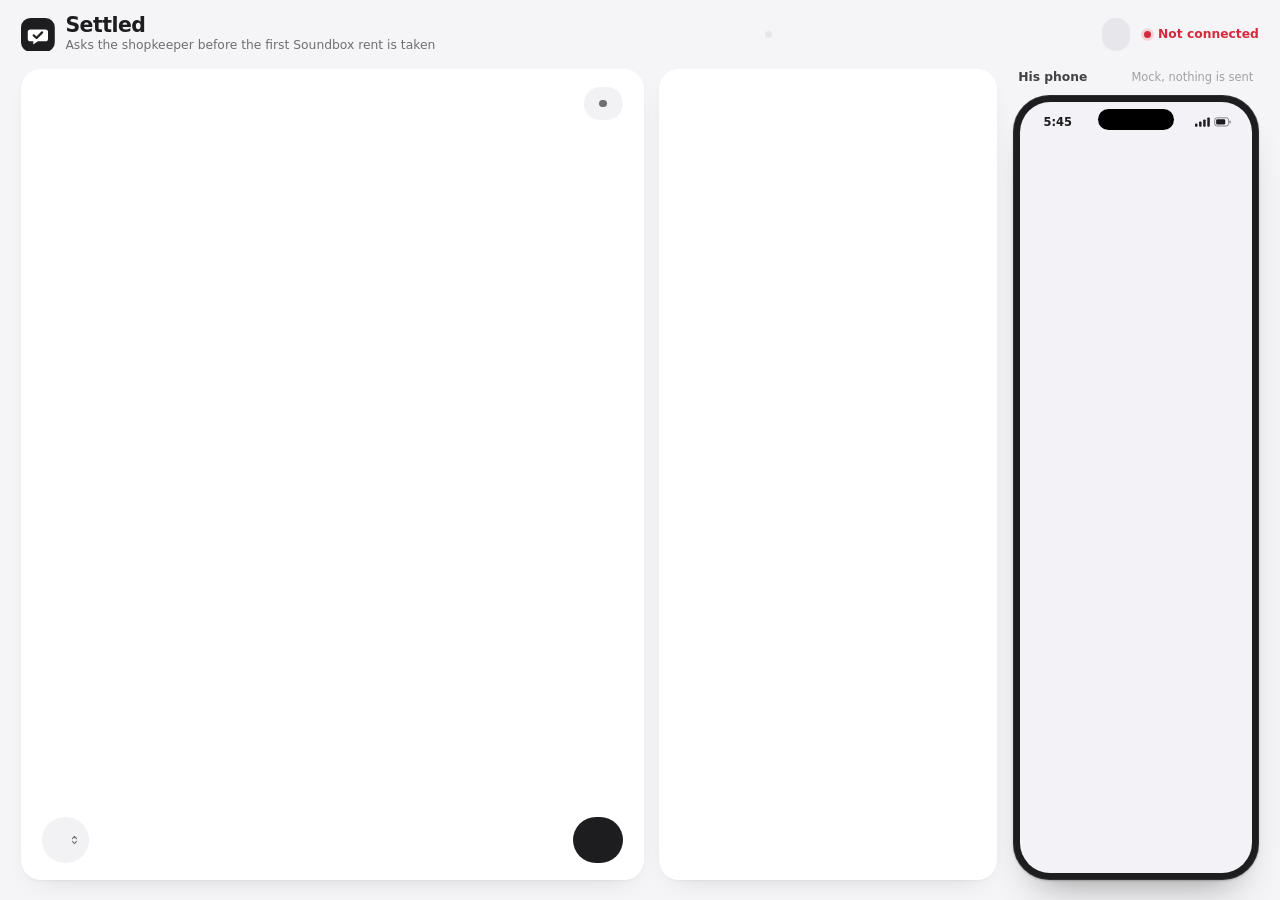
==== commit 41f42a02: "make the redesigned call screen the main board, keep the last one as previous" ====
--- a/board/proto/index.html
+++ b/board/proto/index.html
@@ -12,159 +12,114 @@
 @font-face{font-family:"Board Devanagari";font-style:normal;font-display:swap;font-weight:100 900;src:url(/fonts/noto-sans-devanagari.woff2) format("woff2");
   unicode-range:U+0900-097F,U+1CD0-1CF9,U+200C-200D,U+20A8,U+20B9,U+20F0,U+25CC,U+A830-A839,U+A8E0-A8FF}
 :root{
-  --bg:#f4f4f6; --surface:#fff; --fill:#f2f2f5; --fill2:#e7e7ec; --hair:rgb(20 20 40 / .08);
-  --ink:#1d1d1f; --ink2:#3b3b41; --muted:#6c6c73; --faint:#9c9ca3;
-  --accent:#1f5fc9; --accent-soft:#ebf2fd; --accent-ink:#164a9e;
+  color-scheme:light;
+  --bg:#f5f5f7; --surface:#fff; --fill:#f2f2f5; --fill2:#e6e6eb; --hair:rgb(0 0 0 / .08);
+  --ink:#1d1d1f; --ink2:#424245; --muted:#6e6e73; --faint:#a1a1a6;
+  --accent:#1f5fc9; --accent-soft:#edf3fd; --accent-ink:#164a9e;
+  --ai:#6a45d1; --ai-soft:#f1edfc;
+  --tap:#1f8a4c; --tap-soft:#e5f4eb;
   --charged:#1e7d3c; --charged-soft:#e5f3e9;
   --held:#b25300; --held-soft:#fcf0e2;
   --not:#5c5d66; --not-soft:#eeeef1;
   --rec:#d42a3c; --rec-soft:#fde7ea; --mock:#8c5600;
   --sans:"Board Sans","Board Devanagari",system-ui,-apple-system,"Segoe UI","Nirmala UI","Noto Sans",sans-serif;
   --ease:cubic-bezier(.2,.8,.2,1);
-  --r:1.25rem;
-  --card:0 1px 2px rgb(20 20 40 / .04),0 8px 24px -16px rgb(20 20 40 / .18);
+  --r:1.4rem;
+  --card:0 1px 2px rgb(0 0 0 / .04),0 10px 30px -18px rgb(0 0 0 / .22);
 }
 *{box-sizing:border-box;margin:0;padding:0}
 html{font-size:clamp(13px,min(1.1vw,1.95vh),22px)}
 body{background:var(--bg);color:var(--ink2);font-family:var(--sans);line-height:1.45;font-feature-settings:"cv11";-webkit-font-smoothing:antialiased;
-  height:100vh;overflow:hidden;display:grid;grid-template-rows:auto minmax(0,1fr);padding:1rem 1.5rem 1.5rem;gap:1rem}
+  height:100vh;overflow:hidden;display:grid;grid-template-rows:auto minmax(0,1fr);padding:.9rem 1.5rem 1.4rem;gap:.9rem}
 q{quotes:"\201C" "\201D"}
 [hidden]{display:none!important}
 button,select,input{font:inherit}
 :focus-visible{outline:2px solid var(--accent);outline-offset:2px}
-.label{display:block;font-size:.75rem;font-weight:600;letter-spacing:.01em;color:var(--muted)}
-
-/* header */
-.bar{display:flex;align-items:center;gap:1.25rem;min-height:2.75rem}
-.brand{display:flex;align-items:center;gap:.75rem}
-.mark{width:2.25rem;height:2.25rem;flex:none}
-h1{font-size:1.35rem;line-height:1.1;color:var(--ink);letter-spacing:-.025em;font-weight:700}
-.brand p{font-size:.8125rem;color:var(--muted)}
-.how{list-style:none;display:flex;gap:1.5rem;margin-left:auto;counter-reset:how}
-.how li{counter-increment:how;display:flex;align-items:center;gap:.5rem;font-size:.8125rem;font-weight:500;color:var(--ink2)}
-.how li::before{content:counter(how);display:grid;place-items:center;width:1.3rem;height:1.3rem;border-radius:50%;background:var(--fill2);color:var(--ink2);font-size:.68rem;font-weight:700}
-.live{display:flex;align-items:center;gap:.5rem;font-size:.8125rem;font-weight:600;color:var(--charged)}
-.live::before{content:"";width:.5rem;height:.5rem;border-radius:50%;background:currentColor;box-shadow:0 0 0 .2rem color-mix(in srgb,currentColor 16%,transparent)}
-.live.off{color:var(--rec)}
-
-/* three columns */
-main{display:grid;grid-template-columns:12.5rem minmax(0,1fr) 25rem;gap:1rem;min-height:0}
-.panel{background:var(--surface);border-radius:var(--r);box-shadow:var(--card);min-height:0}
-
-/* shop list */
-.rail{display:flex;flex-direction:column;gap:.75rem;min-height:0}
-.rail h2{font-size:.75rem;font-weight:600;color:var(--muted);padding:.25rem .75rem 0}
-.shops{list-style:none;display:flex;flex-direction:column;gap:.375rem}
-.shop{width:100%;text-align:left;border:0;background:transparent;border-radius:1rem;padding:.75rem .9rem;cursor:pointer;display:grid;gap:.2rem;
+.label{display:block;font-size:.875rem;font-weight:600;color:var(--muted)}
+
+/* header: who Settled is, which shop, the demo round */
+.bar{display:flex;align-items:center;gap:1.5rem;min-height:3.1rem}
+.brand{display:flex;align-items:center;gap:.75rem;min-width:0}
+.mark{width:2.4rem;height:2.4rem;flex:none}
+h1{font-size:1.45rem;line-height:1.1;color:var(--ink);letter-spacing:-.025em;font-weight:700}
+.brand p{font-size:.875rem;color:var(--muted)}
+.shops{list-style:none;display:flex;gap:.25rem;margin:0 auto;padding:.25rem;background:var(--fill2);border-radius:1.1rem}
+.shop{border:0;background:transparent;border-radius:.85rem;padding:.4rem 1.1rem .45rem;cursor:pointer;display:grid;gap:.05rem;text-align:left;min-width:10.5rem;
   transition:background-color .2s var(--ease),box-shadow .25s var(--ease)}
-.shop:hover{background:rgb(255 255 255 / .6)}
-.shop[aria-current="true"]{background:var(--surface);box-shadow:var(--card)}
-.shop b{font-size:1rem;font-weight:650;color:var(--ink);letter-spacing:-.01em;display:flex;align-items:center;justify-content:space-between;gap:.5rem}
-.shop .st{display:flex;align-items:center;gap:.45rem;font-size:.8125rem;font-weight:550;color:var(--muted)}
-.shop .st::before{content:"";width:.5rem;height:.5rem;border-radius:50%;background:var(--fill2);flex:none}
+.shop:hover{background:rgb(255 255 255 / .5)}
+.shop[aria-current="true"]{background:var(--surface);box-shadow:0 1px 3px rgb(0 0 0 / .1)}
+.shop b{font-size:.95rem;font-weight:650;color:var(--ink);letter-spacing:-.01em}
+.shop .st{display:flex;align-items:center;gap:.4rem;font-size:.8125rem;font-weight:550;color:var(--muted);white-space:nowrap}
+.shop .st::before{content:"";width:.45rem;height:.45rem;border-radius:50%;background:var(--faint);flex:none}
 .st.k-charged{color:var(--charged)} .st.k-charged::before{background:var(--charged)}
 .st.k-held{color:var(--held)} .st.k-held::before{background:var(--held)}
 .st.k-not,.st.k-cancelled{color:var(--not)} .st.k-not::before,.st.k-cancelled::before{background:var(--not)}
 .st.k-on{color:var(--accent)} .st.k-on::before{background:var(--accent)}
 .st.k-rec{color:var(--rec)} .st.k-rec::before{background:var(--rec)}
-.phonepanel{display:flex;flex-direction:column;min-height:0;flex:1}
-.screen{position:relative;flex:1;min-height:0;margin:0 1rem 1rem;border-radius:1.4rem;padding:.75rem .7rem .8rem;display:flex;flex-direction:column;gap:.5rem;
-  background:#ece5dd;border:.35rem solid #1d1d1f;padding:.75rem;overflow:auto;scrollbar-width:none}
-.screen::-webkit-scrollbar{display:none}
-.screen .empty{margin:auto;color:var(--muted);font-size:.875rem;text-align:center}
-.notif.top{position:sticky;top:0;z-index:1;box-shadow:0 6px 18px -8px rgb(20 20 40 / .35)}
-.notif{background:rgb(255 255 255 / .9);border-radius:.9rem;padding:.55rem .65rem .65rem;box-shadow:0 1px 2px rgb(20 20 40 / .08)}
-.app{display:flex;align-items:center;gap:.4rem;font-size:.68rem;font-weight:600;color:var(--muted)}
-.app i{width:1.05rem;height:1.05rem;border-radius:.3rem;background:var(--accent);flex:none;display:grid;place-items:center}
-.app i svg{width:.65rem;height:.65rem}
-.app.wa i{background:#1f8a4c}
-.app time{margin-left:auto;font-weight:500;color:var(--faint)}
-.notif p{font-size:.78rem;line-height:1.35;color:var(--ink);margin-top:.3rem}
-.code{display:block;font-size:1.55rem;font-weight:700;letter-spacing:.14em;color:var(--ink);font-variant-numeric:tabular-nums;margin-top:.15rem}
-.wamsg{background:#fff;border-radius:.2rem .9rem .9rem .9rem;padding:.55rem .7rem .6rem;box-shadow:0 1px 1px rgb(20 20 40 / .1);max-width:94%}
-.wamsg .from{display:flex;align-items:center;gap:.4rem;font-size:.68rem;font-weight:650;color:var(--muted);margin-bottom:.2rem}
-.wamsg .from time{margin-left:auto;font-weight:500;color:var(--faint)}
-.wamsg p{font-size:.8125rem;line-height:1.42;color:var(--ink)}
-.walink{display:block;margin-top:.35rem;font-size:.7rem;color:#1a6fb5;overflow:hidden;text-overflow:ellipsis;white-space:nowrap}
-.choices{display:flex;flex-direction:column;gap:.3rem}
-.choice{border:0;background:#fff;color:#1f7a45;font-size:.8125rem;padding:0 .6rem;font-weight:600;height:2.3rem;border-radius:.7rem;cursor:pointer;box-shadow:0 1px 1px rgb(20 20 40 / .1);
-  transition:background-color .15s,color .15s,transform .12s var(--ease)}
-.choice:hover:not(:disabled){background:#f4fbf6}
-.choice:active:not(:disabled){transform:scale(.98)}
-.choice:disabled{cursor:default;color:var(--faint)}
-.choice[aria-pressed="true"]{background:#1f8a4c;color:#fff}
-.callme{display:flex;align-items:center;justify-content:center;gap:.45rem;width:100%;margin-top:.5rem;border:0;background:#1f8a4c;color:#fff;font-size:.8125rem;font-weight:600;height:2.3rem;border-radius:.7rem;cursor:pointer;
-  transition:background-color .15s,transform .12s var(--ease)}
-.callme svg{width:.9rem;height:.9rem}
-.callme:hover:not(:disabled){background:#1a7a43}
-.callme:active:not(:disabled){transform:scale(.98)}
-.callme:disabled{cursor:default;background:var(--fill2);color:var(--faint)}
-.wamsg p.clamp{display:-webkit-box;-webkit-box-orient:vertical;-webkit-line-clamp:3;overflow:hidden}
-.more{border:0;background:none;padding:0;margin-top:.15rem;font-size:.75rem;font-weight:600;color:var(--muted);cursor:pointer}
-.more:hover{color:var(--ink2)}
-.choicebar{position:sticky;bottom:-.75rem;margin:0 -.75rem;padding:.4rem .75rem .75rem;background:#ece5dd;display:flex;flex-direction:column;gap:.45rem}
-.tapnote{font-size:.75rem;line-height:1.35;color:var(--muted);text-align:center;padding:0 .2rem}
-.tapnote.warn{color:var(--rec)}
-.railfoot{margin-top:auto;display:flex;flex-direction:column;gap:.6rem;padding:0 .75rem .25rem}
-.railfoot p{font-size:.75rem;color:var(--faint);line-height:1.4}
-.railfoot .warn{color:var(--rec)}
-.ghost{align-self:flex-start;border:0;background:var(--fill2);color:var(--ink2);font-size:.75rem;font-weight:600;height:1.9rem;padding:0 .85rem;border-radius:999px;cursor:pointer;transition:background-color .15s}
+.round{display:flex;align-items:center;gap:1rem}
+.freshnote{font-size:.8125rem;color:var(--rec);max-width:12rem;line-height:1.3}
+.freshnote:not(:has(.warn)){display:none}
+.ghost{border:0;background:var(--fill2);color:var(--ink2);font-size:.875rem;font-weight:600;height:2.3rem;padding:0 1rem;border-radius:999px;cursor:pointer;white-space:nowrap;transition:background-color .15s}
 .ghost:hover{background:#dcdce2}
+.live{display:flex;align-items:center;gap:.5rem;font-size:.875rem;font-weight:600;color:var(--charged);white-space:nowrap}
+.live::before{content:"";width:.5rem;height:.5rem;border-radius:50%;background:currentColor;box-shadow:0 0 0 .2rem color-mix(in srgb,currentColor 16%,transparent)}
+.live.off{color:var(--rec)}
+
+/* three columns: the call, what decides the money, his phone */
+main{display:grid;grid-template-columns:minmax(0,1fr) 24rem 17.5rem;gap:1.1rem;min-height:0}
+.panel{background:var(--surface);border-radius:var(--r);box-shadow:var(--card);min-height:0}
+
+/* who does what: the AI only reads, code and his tap move money */
+.by{display:inline-flex;align-items:center;height:1.35rem;padding:0 .45rem;border-radius:.4rem;font-size:.75rem;font-weight:750;letter-spacing:.05em;text-transform:uppercase;flex:none;line-height:1}
+.by.ai{color:var(--ai);background:var(--ai-soft)}
+.by.code{color:#fff;background:var(--ink)}
+.by.tap{color:#fff;background:var(--tap)}
 
 /* the call */
-.call{display:flex;flex-direction:column;padding:1.25rem 1.5rem 1.25rem;gap:1rem;overflow:hidden}
-.callhead{display:flex;align-items:center;gap:1rem}
-.callhead h2{font-size:1.6rem;line-height:1.15;color:var(--ink);letter-spacing:-.03em;font-weight:700}
-.callhead .sub{font-size:.875rem;color:var(--muted);margin-top:.15rem}
-.pill{margin-left:auto;display:flex;align-items:center;gap:.5rem;font-size:.875rem;font-weight:600;height:2rem;padding:0 .9rem;border-radius:999px;white-space:nowrap;color:var(--muted);background:var(--fill)}
-.pill::before{content:"";width:.5rem;height:.5rem;border-radius:50%;background:currentColor}
+.call{display:flex;flex-direction:column;padding:1.25rem 1.5rem 1.25rem;gap:.9rem;overflow:hidden}
+.callhead{display:flex;align-items:center;gap:1rem;flex:none}
+.callhead h2{font-size:1.75rem;line-height:1.15;color:var(--ink);letter-spacing:-.03em;font-weight:700}
+.callhead .sub{font-size:1rem;color:var(--muted);margin-top:.1rem}
+.pill{margin-left:auto;display:flex;align-items:center;gap:.55rem;font-size:1rem;font-weight:600;height:2.4rem;padding:0 1.1rem;border-radius:999px;white-space:nowrap;color:var(--muted);background:var(--fill)}
+.pill::before{content:"";width:.55rem;height:.55rem;border-radius:50%;background:currentColor}
 .pill.k-on{color:var(--accent);background:var(--accent-soft)}
 .pill.k-rec{color:var(--rec);background:var(--rec-soft)}
 .pill.k-charged{color:var(--charged);background:var(--charged-soft)}
 .pill.k-held{color:var(--held);background:var(--held-soft)}
 .pill.k-not,.pill.k-cancelled{color:var(--not);background:var(--not-soft)}
-.ok{display:inline-flex;align-items:center;gap:.3rem;color:var(--charged);font-weight:600}
-.ok svg{width:.95em;height:.95em}
-
-/* steps of the call */
-.steps{list-style:none;display:flex;align-items:center;gap:.4rem;flex:none;font-size:.8125rem;font-weight:550;color:var(--faint)}
-.steps li{display:flex;align-items:center;gap:.4rem;white-space:nowrap}
-.steps li+li::before{content:"";width:1.1rem;height:1px;background:var(--fill2);margin-right:.05rem}
-.steps i{display:grid;place-items:center;width:1.2rem;height:1.2rem;border-radius:50%;background:var(--fill);color:var(--faint);font-style:normal;font-size:.65rem;font-weight:700;flex:none}
-.steps i svg{width:.7rem;height:.7rem}
-.steps .done{color:var(--ink2)}
-.steps .done i{background:var(--charged-soft);color:var(--charged)}
-.steps .now{color:var(--ink);font-weight:650}
-.steps .now i{background:var(--accent);color:#fff;box-shadow:0 0 0 .2rem var(--accent-soft)}
-.steps .stop i{background:var(--held-soft);color:var(--held)}
-.steps .stop{color:var(--held)}
-.steps .yr{font-size:.75rem;font-weight:600;font-variant-numeric:tabular-nums;color:var(--muted);background:var(--fill);border-radius:999px;padding:.05rem .45rem}
-.steps .stop .yr{color:var(--held);background:var(--held-soft)}
-.steps .skip{text-decoration:line-through;text-decoration-color:var(--fill2)}
-
-.convo{flex:1 1 auto;min-height:0;overflow-y:auto;display:flex;flex-direction:column;gap:.6rem;scrollbar-width:thin;padding:.1rem}
-.bub{max-width:88%;border-radius:1.15rem;padding:.75rem 1rem .8rem}
-.bub .label{margin-bottom:.25rem;display:flex;align-items:center;gap:.5rem}
-.bub.settled{align-self:flex-start;background:var(--accent-soft);border-top-left-radius:.4rem}
+
+.convo{flex:1 1 auto;min-height:0;overflow-y:auto;display:flex;flex-direction:column;gap:.7rem;scrollbar-width:none;padding:.1rem .1rem .2rem}
+.convo::-webkit-scrollbar{display:none}
+.convo.scrolled{-webkit-mask-image:linear-gradient(to bottom,transparent 0,#000 3rem);mask-image:linear-gradient(to bottom,transparent 0,#000 3rem)}
+.convo>:first-child{margin-top:auto}
+.convo>.preview:only-child{margin:auto 0}
+.bub{max-width:84%;border-radius:1.3rem;padding:.8rem 1.15rem .9rem;flex:none}
+.bub .label{margin-bottom:.2rem;display:flex;align-items:center;gap:.5rem;font-size:.875rem}
+.bub.settled{align-self:flex-start;background:var(--accent-soft);border-top-left-radius:.45rem}
 .bub.settled .label{color:var(--accent-ink)}
-.bub.him{align-self:flex-end;background:var(--fill);border-top-right-radius:.4rem;min-width:16rem}
-.native{font-size:1.2rem;line-height:1.45;color:var(--ink);font-weight:500}
-.gloss{font-size:.8125rem;line-height:1.4;color:var(--muted);margin-top:.15rem}
-.words{font-size:1.2rem;line-height:1.4;color:var(--ink);font-weight:600;display:flex;align-items:center;justify-content:space-between;gap:1rem}
-.words .none{font-size:.95rem;font-weight:500;color:var(--faint)}
-.read{display:flex;align-items:center;gap:.5rem;margin-top:.35rem;font-size:.8125rem;color:var(--muted)}
-.kind{display:inline-flex;align-items:center;height:1.4rem;padding:0 .55rem;border-radius:999px;font-size:.75rem;font-weight:650;background:var(--surface);color:var(--ink2)}
-.kind.haan{color:var(--charged)} .kind.na{color:var(--held)}
-.bub.old{padding:.45rem .85rem .5rem}
-.bub.old .native{font-size:.95rem;color:var(--ink2)}
+.bub.him{align-self:flex-end;background:var(--fill);border-top-right-radius:.45rem;min-width:17rem}
+.bub.him .label{color:var(--ink2)}
+.native{font-size:1.25rem;line-height:1.45;color:var(--ink);font-weight:500}
+.gloss{font-size:1rem;line-height:1.4;color:var(--muted);margin-top:.2rem}
+.words{font-size:1.3rem;line-height:1.38;color:var(--ink);font-weight:600}
+.words .none{font-size:1.05rem;font-weight:500;color:var(--faint)}
+.read{display:flex;align-items:center;flex-wrap:wrap;gap:.5rem;margin-top:.5rem;padding-top:.5rem;border-top:1px solid var(--hair);font-size:1rem;font-weight:500;color:var(--ink2)}
+.read .why{flex-basis:100%;font-size:.875rem;color:var(--muted);font-weight:450}
+.kind{display:inline-flex;align-items:center;height:1.6rem;padding:0 .6rem;border-radius:999px;font-size:1rem;font-weight:700;background:var(--surface);color:var(--ink2)}
+.kind.haan,.kind.ok{color:var(--charged);background:var(--charged-soft)}
+.kind.na,.kind.bad{color:var(--held);background:var(--held-soft)}
+.bub.old{padding:.6rem 1rem .65rem}
 .bub.old .label{display:none}
-.bub.old .words{font-size:.95rem}
-.bub.old .read{margin-top:.15rem}
-.bub.settled.old{max-width:72%}
-.sys{align-self:center;display:flex;flex-direction:column;align-items:center;gap:.2rem;text-align:center;padding:.5rem 1rem;max-width:80%}
-.sys b{font-size:1rem;font-weight:600;color:var(--ink)}
-.sys span{font-size:.8125rem;color:var(--muted)}
-.eq{display:inline-flex;gap:2px;align-items:center;height:.7rem}
+.bub.old .native{font-size:1.05rem;color:var(--ink2)}
+.bub.old .gloss{font-size:.875rem}
+.bub.old .words{font-size:1.05rem;color:var(--ink2)}
+.bub.old .read{margin-top:.35rem;padding-top:.35rem;font-size:.875rem}
+.bub.old .kind{height:1.35rem;font-size:.875rem}
+.bub.old .read .why{display:none}
+.sys{align-self:center;display:flex;flex-direction:column;align-items:center;gap:.2rem;text-align:center;padding:.5rem 1rem;max-width:80%;flex:none}
+.sys b{font-size:1.05rem;font-weight:600;color:var(--ink)}
+.sys span{font-size:.9375rem;color:var(--muted)}
+.eq{display:inline-flex;gap:2px;align-items:center;height:.75rem}
 .eq i{width:3px;height:100%;background:currentColor;border-radius:2px}
 .meter{display:flex;align-items:center;gap:3px;height:1.9rem;width:100%}
 .meter i{flex:1;height:100%;border-radius:3px;background:var(--rec);transform:scaleY(.08);transition:transform 60ms linear}
@@ -177,109 +132,136 @@
   transition:background-color .15s,transform .12s var(--ease),box-shadow .2s}
 .btn svg{width:1.1em;height:1.1em;flex:none}
 .btn:disabled{opacity:.5;cursor:default}
-.start{font-size:1rem;height:3.25rem;padding:0 1.75rem;background:var(--ink);color:#fff;margin-left:auto}
+.start{font-size:1.05rem;height:3.25rem;padding:0 1.75rem;background:var(--ink);color:#fff;margin-left:auto}
 .start:hover{background:#000}
 .start.again{background:var(--fill2);color:var(--ink)}
 .start.again:hover{background:#dcdce2}
 .talk{font-size:1.05rem;height:3.25rem;padding:0 1.75rem;background:var(--accent);color:#fff;touch-action:none;user-select:none;-webkit-user-select:none;min-width:13rem}
 .talk.on{background:var(--rec);transform:scale(.97);box-shadow:0 0 0 .4rem var(--rec-soft)}
 .typed{display:flex;gap:.5rem;flex:1;min-width:0}
-.typed input{flex:1;min-width:0;font-size:.95rem;height:3.25rem;padding:0 1.25rem;border:0;border-radius:999px;background:var(--fill);color:var(--ink)}
+.typed input{flex:1;min-width:0;font-size:1rem;height:3.25rem;padding:0 1.25rem;border:0;border-radius:999px;background:var(--fill);color:var(--ink)}
 .typed input::placeholder{color:var(--faint)}
 .typed input:focus{outline:2px solid var(--accent);outline-offset:0;background:#fff}
-.typed button{font-size:.95rem;font-weight:600;border:0;border-radius:999px;background:var(--fill2);color:var(--ink2);height:3.25rem;padding:0 1.25rem;cursor:pointer}
+.typed button{font-size:1rem;font-weight:600;border:0;border-radius:999px;background:var(--fill2);color:var(--ink2);height:3.25rem;padding:0 1.25rem;cursor:pointer}
 .typed button:hover{background:#dcdce2}
-.lang{appearance:none;font-size:.875rem;font-weight:600;color:var(--ink2);background:var(--fill) url("data:image/svg+xml,%3Csvg xmlns='http://www.w3.org/2000/svg' viewBox='0 0 10 14'%3E%3Cpath d='M2 5l3-3 3 3M2 9l3 3 3-3' fill='none' stroke='%236c6c73' stroke-width='1.5' stroke-linecap='round' stroke-linejoin='round'/%3E%3C/svg%3E") no-repeat right .8rem center/.5rem;
+.lang{appearance:none;font-size:.9375rem;font-weight:600;color:var(--ink2);background:var(--fill) url("data:image/svg+xml,%3Csvg xmlns='http://www.w3.org/2000/svg' viewBox='0 0 10 14'%3E%3Cpath d='M2 5l3-3 3 3M2 9l3 3 3-3' fill='none' stroke='%236e6e73' stroke-width='1.5' stroke-linecap='round' stroke-linejoin='round'/%3E%3C/svg%3E") no-repeat right .8rem center/.5rem;
   border:0;border-radius:999px;height:3.25rem;padding:0 2.2rem 0 1.15rem;cursor:pointer;max-width:14rem}
 .lang:hover{background-color:var(--fill2)}
-.note{font-size:.8125rem;color:var(--muted);flex:none;max-width:16rem;line-height:1.35}
+.note{font-size:.875rem;color:var(--muted);flex:none;max-width:14rem;line-height:1.35}
 .note:empty{display:none}
 .note .warn{color:var(--rec);font-weight:600}
 .note span{display:block}
 
-/* result */
-.side{display:flex;flex-direction:column;gap:1rem;min-height:0}
-.result{padding:1.1rem 1.4rem 1.15rem;display:flex;flex-direction:column;gap:.75rem;flex:none}
-.result h3{font-size:.75rem;font-weight:600;color:var(--muted)}
-.verdict{display:flex;align-items:center;gap:.9rem}
-.verdict svg{width:2.9rem;height:2.9rem;flex:none}
-.verdict strong{display:block;font-size:2rem;line-height:1.05;letter-spacing:-.035em;font-weight:700;font-variant-numeric:tabular-nums}
-.verdict span{display:block;font-size:.875rem;font-weight:500;margin-top:.3rem;color:var(--muted)}
-.v-charged{color:var(--charged)} .v-held{color:var(--held)} .v-not,.v-cancelled{color:var(--not)}
-.verdict strong{color:inherit}
-.facts{display:flex;flex-direction:column;gap:.6rem;padding-top:.75rem;border-top:1px solid var(--hair)}
-.facts p{font-size:.875rem;line-height:1.45;color:var(--ink)}
-.facts .label{margin-bottom:.15rem}
+/* the money: one verdict, and the checks plain code needs before it takes rent */
+.ledger{display:flex;flex-direction:column;padding:1.15rem 1.4rem 1.1rem;gap:.9rem;overflow:hidden}
+.verdict{display:flex;flex-direction:column;gap:.3rem;flex:none}
+.verdict strong{display:block;font-size:2.15rem;line-height:1.05;letter-spacing:-.035em;font-weight:700;font-variant-numeric:tabular-nums;color:var(--ink)}
+.verdict strong small{font-size:1rem;font-weight:550;letter-spacing:0;color:var(--muted);margin-left:.35rem}
+.verdict .now{font-size:1rem;font-weight:600;color:var(--muted)}
+.verdict .rule{display:flex;align-items:baseline;gap:.5rem;font-size:.9375rem;line-height:1.4;color:var(--ink2);margin-top:.3rem}
+.verdict .rule .by{transform:translateY(-.1rem)}
+.v-charged strong,.v-charged .now{color:var(--charged)}
+.v-held strong,.v-held .now{color:var(--held)}
+.v-not strong,.v-cancelled strong{color:var(--not)}
 .arr{width:.95em;height:.6em;color:var(--muted);vertical-align:.05em;margin:0 .1em}
-.acts .label{display:flex;align-items:center;gap:.4rem}
-.acts .sep{color:var(--faint)}
-.mock{display:inline-flex;align-items:center;font-size:.6rem;font-weight:700;letter-spacing:.06em;text-transform:uppercase;color:var(--mock);background:#fff;border-radius:999px;height:1.15rem;padding:0 .45rem;box-shadow:inset 0 0 0 1px color-mix(in srgb,var(--mock) 40%,transparent)}
-.outs{list-style:none;display:flex;flex-direction:column;gap:.55rem}
-.outs li{display:grid;grid-template-columns:.6rem 1fr;column-gap:.7rem;align-items:baseline;font-size:.875rem;color:var(--ink)}
-.outs li::before{content:"";width:.6rem;height:.6rem;border-radius:50%;background:var(--c);transform:translateY(-.05rem)}
-.outs li span{grid-column:2;font-size:.8125rem;color:var(--muted)}
-.outs b{font-weight:650;color:var(--c)}
-.recs{font-size:.875rem;color:var(--ink);line-height:1.45}
-.team{list-style:none;display:flex;flex-direction:column;gap:.35rem}
-.team li{font-size:.8125rem;line-height:1.4;color:var(--ink2);white-space:nowrap;overflow:hidden;text-overflow:ellipsis}
-.acts-label{display:flex;align-items:center;gap:.4rem}
+.gates{list-style:none;display:flex;flex-direction:column;flex:none;padding-top:.9rem;border-top:1px solid var(--hair)}
+.gates h3{margin-bottom:.6rem}
+.gate{position:relative;display:grid;grid-template-columns:1.6rem minmax(0,1fr);column-gap:.75rem;padding-bottom:.7rem}
+.gate:last-child{padding-bottom:0}
+.gate:not(:last-child)::after{content:"";position:absolute;left:.8rem;top:1.75rem;bottom:.1rem;width:2px;margin-left:-1px;background:var(--fill2);border-radius:2px}
+.gate.pass:not(:last-child)::after{background:color-mix(in srgb,var(--charged) 35%,transparent)}
+.gate .ic{display:grid;place-items:center;width:1.6rem;height:1.6rem;border-radius:50%;box-shadow:inset 0 0 0 2px var(--fill2);color:var(--faint);background:var(--surface)}
+.gate .ic svg{width:.8rem;height:.8rem}
+.gate.pass .ic{background:var(--charged);box-shadow:none;color:#fff}
+.gate.fail .ic{background:var(--held);box-shadow:none;color:#fff}
+.gate.skip .ic{background:var(--fill);box-shadow:none;color:var(--faint)}
+.gate.now .ic{box-shadow:inset 0 0 0 2px var(--accent),0 0 0 .25rem var(--accent-soft)}
+.gate.now .ic::after{content:"";width:.5rem;height:.5rem;border-radius:50%;background:var(--accent)}
+.gate .t{display:flex;align-items:center;gap:.4rem;min-height:1.6rem;font-size:1rem;font-weight:600;color:var(--ink);line-height:1.25}
+.gate .t>span:first-child{flex:1;min-width:0}
+.gate.todo .t,.gate.skip .t{color:var(--muted);font-weight:550}
+.gate.skip .t span{text-decoration:line-through;text-decoration-color:var(--faint)}
+.gate p{grid-column:2;font-size:.875rem;line-height:1.35;color:var(--muted);display:-webkit-box;-webkit-box-orient:vertical;-webkit-line-clamp:2;overflow:hidden}
+.gate.fail p{color:var(--held)}
+.team{display:flex;flex-direction:column;gap:.35rem;padding-top:.9rem;border-top:1px solid var(--hair);min-height:0;overflow:hidden}
+.team .label{display:flex;align-items:center;gap:.45rem}
+.team p{font-size:.875rem;line-height:1.35;color:var(--ink2);white-space:nowrap;overflow:hidden;text-overflow:ellipsis}
 .team b{font-weight:650;color:var(--ink)}
-
-.texthead{display:flex;align-items:baseline;justify-content:space-between;padding:1rem 1.4rem .6rem}
-.texthead h3{font-size:.75rem;font-weight:600;color:var(--muted)}
-.texthead p{font-size:.75rem;color:var(--faint)}
-.hangup{display:inline-flex;align-items:center;gap:.4rem;border:0;border-radius:999px;background:var(--rec);color:#fff;font-size:.75rem;font-weight:650;height:1.9rem;padding:0 .8rem 0 .6rem;cursor:pointer;
+.mock{display:inline-flex;align-items:center;font-size:.6875rem;font-weight:700;letter-spacing:.06em;text-transform:uppercase;color:var(--mock);background:#fff;border-radius:999px;height:1.2rem;padding:0 .45rem;box-shadow:inset 0 0 0 1px color-mix(in srgb,var(--mock) 40%,transparent)}
+.legend{margin-top:auto;display:flex;flex-direction:column;gap:.3rem;padding-top:.8rem;border-top:1px solid var(--hair);flex:none}
+.legend p{display:flex;align-items:center;gap:.55rem;font-size:.875rem;color:var(--ink2)}
+.legend .by{min-width:4.6rem;justify-content:center}
+
+/* his phone */
+.phonecol{display:flex;flex-direction:column;gap:.55rem;min-height:0}
+.phonecap{display:flex;align-items:baseline;justify-content:space-between;padding:0 .4rem;flex:none}
+.phonecap h3{font-size:.875rem;font-weight:600;color:var(--ink2)}
+.phonecap p{font-size:.8125rem;color:var(--faint)}
+.device{position:relative;flex:1;min-height:0;border-radius:2.6rem;background:#1d1d1f;padding:.5rem;box-shadow:0 1px 2px rgb(0 0 0 / .2),0 24px 40px -24px rgb(0 0 0 / .45),inset 0 0 0 1px rgb(255 255 255 / .08)}
+.glass{position:relative;height:100%;border-radius:2.15rem;overflow:hidden;background:#f2f2f7;display:flex;flex-direction:column}
+.island{position:absolute;top:.55rem;left:50%;width:5.4rem;height:1.45rem;margin-left:-2.7rem;border-radius:999px;background:#000;z-index:3}
+.status{display:flex;align-items:center;justify-content:space-between;height:2.6rem;padding:.35rem 1.5rem 0 1.7rem;font-size:.8125rem;font-weight:650;color:var(--ink);flex:none;position:relative;z-index:2;font-variant-numeric:tabular-nums}
+.status svg{height:.7rem;width:auto}
+.glass.dark .status{color:#fff}
+.screen{flex:1;min-height:0;display:flex;flex-direction:column;overflow:hidden}
+.glass.dark{background:linear-gradient(180deg,#2b2d33 0%,#141518 100%)}
+.empty{margin:auto;color:var(--muted);font-size:.9375rem;text-align:center;padding:0 1.5rem;line-height:1.4}
+
+/* during the call: what his screen shows */
+.oncall{flex:1;display:flex;flex-direction:column;align-items:center;padding:2.2rem 1rem 2rem;color:#fff;text-align:center}
+.oncall .who{width:4.6rem;height:4.6rem;border-radius:50%;background:linear-gradient(180deg,#5b5e66,#3a3c42);display:grid;place-items:center;margin-bottom:.9rem}
+.oncall .who svg{width:2.1rem;height:2.1rem;color:#d7d8dc}
+.oncall b{font-size:1.5rem;font-weight:600;letter-spacing:-.02em}
+.oncall .timer{font-size:1rem;color:rgb(255 255 255 / .62);font-variant-numeric:tabular-nums;margin-top:.15rem}
+.oncall .hears{margin-top:1.4rem;display:flex;align-items:center;gap:.5rem;font-size:.875rem;color:rgb(255 255 255 / .72);min-height:1.2rem}
+.endcall{margin-top:auto;display:flex;flex-direction:column;align-items:center;gap:.45rem;border:0;background:none;color:#fff;font-size:.875rem;font-weight:500;cursor:pointer}
+.endcall i{display:grid;place-items:center;width:4.1rem;height:4.1rem;border-radius:50%;background:#eb4d3d;transition:transform .12s var(--ease),background-color .15s}
+.endcall i svg{width:2rem;height:2rem}
+.endcall:hover i{background:#d63f30}
+.endcall:active i{transform:scale(.94)}
+.endcall:disabled{opacity:.6;cursor:default}
+
+/* after the call: his messages from Paytm */
+.appbar{display:flex;align-items:center;gap:.6rem;padding:.35rem 1rem .6rem;border-bottom:1px solid var(--hair);background:rgb(246 246 248 / .92);flex:none}
+.appbar .av{width:2rem;height:2rem;border-radius:50%;background:var(--ink);display:grid;place-items:center;flex:none}
+.appbar .av svg{width:1.1rem;height:1.1rem}
+.appbar b{display:block;font-size:.9375rem;font-weight:650;color:var(--ink);line-height:1.2}
+.appbar span{display:block;font-size:.75rem;color:var(--muted)}
+.thread{flex:1;min-height:0;overflow-y:auto;scrollbar-width:none;display:flex;flex-direction:column;gap:.55rem;padding:.75rem .7rem .8rem;background:#ece5dd}
+.thread::-webkit-scrollbar{display:none}
+.thread>:first-child{margin-top:auto}
+.wamsg{background:#fff;border-radius:.3rem 1rem 1rem 1rem;padding:.55rem .75rem .6rem;box-shadow:0 1px 1px rgb(0 0 0 / .1);max-width:96%;flex:none}
+.wamsg .from{display:flex;align-items:center;gap:.4rem;font-size:.75rem;font-weight:650;color:var(--muted);margin-bottom:.2rem}
+.wamsg .from time{margin-left:auto;font-weight:500;color:var(--faint)}
+.wamsg p{font-size:.875rem;line-height:1.42;color:var(--ink)}
+.app{display:flex;align-items:center;gap:.4rem}
+.app i{width:1.1rem;height:1.1rem;border-radius:.3rem;background:var(--accent);flex:none;display:grid;place-items:center}
+.app i svg{width:.68rem;height:.68rem}
+.app.wa i{background:#1f8a4c}
+.walink{display:block;margin-top:.35rem;font-size:.75rem;color:#1a6fb5;overflow:hidden;text-overflow:ellipsis;white-space:nowrap}
+.wamsg p.clamp{display:-webkit-box;-webkit-box-orient:vertical;-webkit-line-clamp:4;overflow:hidden}
+.more{border:0;background:none;padding:0;margin-top:.15rem;font-size:.8125rem;font-weight:600;color:var(--muted);cursor:pointer}
+.more:hover{color:var(--ink2)}
+.choicebar{display:flex;flex-direction:column;gap:.45rem;flex:none}
+.choices{display:flex;flex-direction:column;gap:.35rem}
+.choice{border:0;background:#fff;color:#1f7a45;font-size:.875rem;padding:0 .6rem;font-weight:600;min-height:2.55rem;border-radius:.8rem;cursor:pointer;box-shadow:0 1px 1px rgb(0 0 0 / .1);
+  transition:background-color .15s,color .15s,transform .12s var(--ease)}
+.choice:hover:not(:disabled){background:#f4fbf6}
+.choice:active:not(:disabled){transform:scale(.98)}
+.choice:disabled{cursor:default;color:var(--faint)}
+.choice[aria-pressed="true"]{background:#1f8a4c;color:#fff}
+.tapnote{display:flex;align-items:center;justify-content:center;gap:.4rem;font-size:.8125rem;line-height:1.35;color:var(--ink2);text-align:center;padding:0 .2rem}
+.tapnote.warn{color:var(--rec)}
+.callme{display:flex;align-items:center;justify-content:center;gap:.45rem;width:100%;margin-top:.5rem;border:0;background:#1f8a4c;color:#fff;font-size:.875rem;font-weight:600;height:2.5rem;border-radius:.8rem;cursor:pointer;
   transition:background-color .15s,transform .12s var(--ease)}
-.hangup svg{width:1.1rem;height:1.1rem}
-.hangup:hover{background:#b8202f}
-.hangup:active{transform:scale(.96)}
-.hangup:disabled{opacity:.6;cursor:default}
-
-/* where his rent goes: AI reads, plain code and his tap move it */
-.money{position:relative;flex:none;height:9.4rem;display:grid;grid-template-columns:6rem minmax(0,1fr) 2.4rem 14rem;align-items:center;
-  background:var(--fill);border-radius:1rem;padding:.6rem 1rem .6rem .9rem}
-.mstart{display:flex;flex-direction:column;align-items:center;gap:.35rem;text-align:center}
-.mstart b{font-size:.75rem;font-weight:650;color:var(--ink)}
-.mstart span{font-size:.68rem;color:var(--muted);line-height:1.25}
-.dock{width:2.7rem;height:2.7rem;border-radius:50%;flex:none;box-shadow:inset 0 0 0 1.5px var(--fill2);background:rgb(255 255 255 / .55)}
-.gate{display:flex;flex-direction:column;gap:.45rem;padding:0 .2rem 0 .6rem;min-width:0}
-.gate em{font-style:normal;font-size:.72rem;color:var(--muted);text-align:center}
-.gate em b{font-weight:650;color:var(--ink2)}
-.locks{position:relative;display:flex;align-items:center;gap:.6rem}
-.locks::before{content:"";position:absolute;left:0;right:0;top:50%;height:2px;background:var(--fill2);border-radius:2px}
-.gate.go .locks::before{background:linear-gradient(90deg,var(--fill2),var(--c,var(--accent)))}
-.lock{position:relative;flex:1 1 0;min-width:0;background:var(--surface);border-radius:.85rem;padding:.5rem .7rem .55rem;box-shadow:0 1px 2px rgb(20 20 40 / .06);
-  display:grid;grid-template-columns:1.6rem minmax(0,1fr);column-gap:.5rem;align-items:center;transition:box-shadow .3s var(--ease)}
-.lock .ic{grid-row:span 2;display:grid;place-items:center;width:1.6rem;height:1.6rem;border-radius:50%;background:var(--fill);color:var(--faint)}
-.lock .ic svg{width:.85rem;height:.85rem}
-.lock small{font-size:.68rem;font-weight:600;color:var(--muted);white-space:nowrap;overflow:hidden;text-overflow:ellipsis}
-.lock p{font-size:.8125rem;font-weight:600;color:var(--ink);line-height:1.3;display:-webkit-box;-webkit-box-orient:vertical;-webkit-line-clamp:2;overflow:hidden}
-.lock p.idle{color:var(--faint);font-weight:500}
-.lock .kind{height:1.25rem;background:var(--fill);margin-right:.25rem}
-.lock.open .ic{background:var(--charged-soft);color:var(--charged)}
-.lock.shut .ic{background:var(--held-soft);color:var(--held)}
-.lock.shut{box-shadow:0 0 0 1.5px color-mix(in srgb,var(--held) 30%,transparent)}
-.fork{width:100%;height:100%;overflow:visible}
-.fork path{fill:none;stroke:var(--fill2);stroke-width:2;stroke-linecap:round;vector-effect:non-scaling-stroke;transition:stroke .4s}
-.fork path.on{stroke:var(--c)}
-.dests{display:flex;flex-direction:column;justify-content:space-between;height:100%;padding:.1rem 0}
-.dest{display:grid;grid-template-columns:2.7rem minmax(0,1fr);column-gap:.6rem;align-items:center;opacity:.55;transition:opacity .4s}
-.dest.on{opacity:1}
-.dest b{display:block;font-size:.8125rem;font-weight:650;color:var(--c)}
-.dest span{display:block;font-size:.68rem;color:var(--muted);line-height:1.25;white-space:nowrap;overflow:hidden;text-overflow:ellipsis}
-.dest .dock{box-shadow:inset 0 0 0 1.5px color-mix(in srgb,var(--c) 35%,transparent)}
-.dest.held .dock{background:repeating-linear-gradient(135deg,var(--held-soft) 0 4px,#fff 4px 8px)}
-.coin{position:absolute;left:0;top:0;width:2.7rem;height:2.7rem;border-radius:50%;display:grid;place-items:center;z-index:1;
-  font-size:.75rem;font-weight:750;letter-spacing:-.02em;font-variant-numeric:tabular-nums;color:var(--ink);background:#fff;
-  box-shadow:inset 0 0 0 2px var(--ink),0 3px 10px -3px rgb(20 20 40 / .35);will-change:transform}
-.coin.c-charged{background:var(--charged);color:#fff;box-shadow:0 3px 10px -3px rgb(30 125 60 / .6)}
-.coin.c-held{background:#fff;color:var(--held);box-shadow:inset 0 0 0 2px var(--held),0 3px 10px -3px rgb(178 83 0 / .4)}
-.coin.c-back{background:#fff;color:var(--not);box-shadow:inset 0 0 0 2px var(--not),0 3px 10px -3px rgb(20 20 40 / .25)}
-@media (prefers-reduced-motion:no-preference){
-  .coin.moving{transition:transform .9s var(--ease),background-color .4s .6s,color .4s .6s,box-shadow .4s .6s}
-}
+.callme svg{width:.9rem;height:.9rem}
+.callme:hover:not(:disabled){background:#1a7a43}
+.callme:active:not(:disabled){transform:scale(.98)}
+.callme:disabled{cursor:default;background:var(--fill2);color:var(--faint)}
+
 @media (prefers-reduced-motion:no-preference){
   .pill.breathe::before{animation:breathe 1.6s ease-in-out infinite}
+  .gate.now .ic::after{animation:breathe 1.6s ease-in-out infinite}
   .eq i{animation:eq .7s var(--ease) infinite alternate}
   .eq i:nth-child(2){animation-delay:-.25s}
   .eq i:nth-child(3){animation-delay:-.5s}
@@ -288,6 +270,7 @@
   .dots i:nth-child(3){animation-delay:.4s}
   .enter{animation:enter .45s var(--ease) both}
   .pop{animation:pop .5s var(--ease) both}
+  .gate .ic{transition:background-color .35s var(--ease),box-shadow .35s var(--ease)}
 }
 @keyframes breathe{50%{opacity:.3}}
 @keyframes eq{from{transform:scaleY(.3)}to{transform:scaleY(1)}}
@@ -304,31 +287,20 @@
       <p>Asks the shopkeeper before the first Soundbox rent is taken</p>
     </div>
   </div>
-  <ol class="how" aria-label="How it works">
-    <li>Asks him in his language</li>
-    <li>AI only sorts his reply</li>
-    <li>Plain rules decide the money</li>
-  </ol>
-  <div class="live off" id="live">Connecting</div>
+  <ul class="shops" id="shops" aria-label="Shops, rent due 1 Nov"></ul>
+  <div class="round">
+    <p class="freshnote" id="fresh-note"></p>
+    <button class="ghost" type="button" id="fresh"></button>
+    <div class="live off" id="live">Connecting</div>
+  </div>
 </header>
 
 <main>
-  <nav class="rail" aria-label="Shops">
-    <h2>Rent due 1 Nov</h2>
-    <ul class="shops" id="shops"></ul>
-    <div class="railfoot">
-      <p id="fresh-note"></p>
-      <button class="ghost" type="button" id="fresh"></button>
-    </div>
-  </nav>
-
   <section class="panel call" aria-label="The call">
     <div class="callhead">
       <div><h2 id="name"></h2><p class="sub" id="sub"></p></div>
       <div class="pill" id="pill"></div>
     </div>
-    <ol class="steps" id="steps" aria-label="Steps of the call" hidden></ol>
-    <div class="money" id="money" aria-label="Where his rent goes"></div>
     <div class="convo" id="convo"></div>
     <div class="controls" id="controls">
       <select class="lang" id="lang" aria-label="Language for the next call"></select>
@@ -339,15 +311,19 @@
     </div>
   </section>
 
-  <aside class="side">
-    <section class="panel result" id="result" aria-label="Result"></section>
-    <section class="panel phonepanel" aria-label="His phone">
-      <div class="texthead"><h3 id="phone-title">His phone</h3><p id="phone-note">Mock, nothing is sent</p><button class="hangup" type="button" id="hangup" hidden><svg viewBox="0 0 24 24" aria-hidden="true"><path d="M12 9c-2.6 0-5 .6-7.2 1.7-.6.3-.9.9-.9 1.5v2.4c0 .7.6 1.2 1.3 1.1l2.9-.5c.6-.1 1-.6 1-1.2v-1.7c1.9-.6 3.9-.6 5.8 0V14c0 .6.4 1.1 1 1.2l2.9.5c.7.1 1.3-.4 1.3-1.1v-2.4c0-.6-.3-1.2-.9-1.5C17 9.6 14.6 9 12 9z" fill="currentColor"/></svg>Hang up</button></div>
-      <div class="screen" id="phone"></div>
-    </section>
-  </aside>
+  <section class="panel ledger" id="result" aria-label="His rent"></section>
+
+  <section class="phonecol" aria-label="His phone">
+    <div class="phonecap"><h3 id="phone-title">His phone</h3><p>Mock, nothing is sent</p></div>
+    <div class="device">
+      <div class="glass" id="glass">
+        <div class="island"></div>
+        <div class="status"><span id="clock"></span><svg viewBox="0 0 44 12" aria-hidden="true"><g fill="currentColor"><rect x="0" y="8" width="3" height="4" rx="1"/><rect x="5" y="5.5" width="3" height="6.5" rx="1"/><rect x="10" y="3" width="3" height="9" rx="1"/><rect x="15" y=".5" width="3" height="11.5" rx="1"/><rect x="24" y="1" width="17" height="10" rx="3" fill="none" stroke="currentColor" stroke-width="1.2" opacity=".5"/><rect x="25.8" y="2.8" width="11" height="6.4" rx="1.6"/><rect x="42" y="4.2" width="1.6" height="3.6" rx=".8" opacity=".5"/></g></svg></div>
+        <div class="screen" id="phone"></div>
+      </div>
+    </div>
+  </section>
 </main>
-
 <script>
 let SHOPS = {};
 let focus = null;
@@ -416,7 +392,6 @@
     roundNote = 'Network failed, try again';
   }
   if (roundNote) return render();
-  for (const k in coinAt) delete coinAt[k];
   setFresh(true);
 };
 
@@ -424,7 +399,6 @@
   const round = Math.max(0, ...list.map(x => x.round || 0));
   if (!round) return;
   if (seenRound !== null && round > seenRound && !fresh) {
-    for (const k in coinAt) delete coinAt[k];
     seenRound = round;
     setFresh(true);
   }
@@ -455,7 +429,8 @@
     if (r.step === 'tap' && r.rule) { s.why = r.rule; s.pinned = true; s.tap = {said: (r.heard || '').replace(/^tapped:\s*/, ''), outcome: r.outcome}; }
     if (r.step === 'records checked') s.records = r.reason;
     if (r.step === 'identity' && /^(verified|failed)/i.test(r.rule || '')) s.identity = {ok: /^verified/i.test(r.rule), why: r.rule.replace(/^failed:\s*/i, '')};
-    if (r.step === 'calling') s.called = true;
+    if (r.step === 'calling') { s.called = true; s.callAt = r.at; }
+    if (r.step === 'identity' && /^name confirmed/i.test(r.rule || '')) s.nameOk = true;
     if ((r.step === 'due' || r.step === 'calling') && /call(ed)?[\s_]?back|call_me/i.test([r.rule, r.action, r.reason].join(' '))) s.callback = true;
     if (r.step === 'identity' && isYear(r) && /^\d{4}$/.test(r.read_as || '')) s.year = {said: r.read_as, ok: /^verified/i.test(r.rule || '')};
     if (r.step === 'identity') s.idTried = true;
@@ -510,14 +485,13 @@
   const s = runOf(focus);
   s.shop = SHOPS[focus];
   renderHead(s);
-  renderSteps(s);
-  renderMoney(s);
   renderPhone(s);
   renderConvo(s);
   renderControls(s);
   renderResult(s);
   html($('fresh'), fresh ? 'Show all' : 'New demo round');
-  html($('fresh-note'), roundNote ? `<span class="warn">${esc(roundNote)}</span>` : fresh ? `New round from ${esc(fresh.t)}. The log keeps every row.` : 'Every call is logged. A new round makes every shop ready to call again.');
+  html($('fresh-note'), roundNote ? `<span class="warn">${esc(roundNote)}</span>` : '');
+  $('fresh').title = fresh ? `New round from ${fresh.t}. The log keeps every row.` : 'Every call is logged. A new round makes every shop ready to call again.';
 }
 
 function renderRail(keys) {
@@ -547,141 +521,30 @@
   const call = shop.call || {};
   html($('name'), esc(shop.name));
   const lang = call.active ? shop.language : shop.languages.find(l => l.code === (me(focus).lang || shop.default));
-  const who = s.identity?.ok ? `<span class="ok">${ICONS.tick}Verified: ${esc(shop.owner || 'shopkeeper')}</span>` : shop.owner ? `Owner ${esc(shop.owner)}` : 'Shopkeeper';
-  html($('sub'), [who, lang ? `${esc(lang.name)} · ${esc(lang.own)}` : ''].filter(Boolean).join(' · '));
-  const [kind, text] = statusLine(focus, s);
+  html($('sub'), [esc(shop.owner || 'Shopkeeper'), lang ? `${esc(lang.name)} · ${esc(lang.own)}` : ''].filter(Boolean).join(' · '));
+  /* the pill says what the call is doing; the money has its own column */
+  const [kind, text] = call.active || me(focus).rec ? statusLine(focus, s) : s.called ? ['not', 'Call ended'] : s.settled ? ['not', 'No call made'] : ['', 'Ready to call'];
   const pill = $('pill');
   pill.className = `pill k-${kind}${call.active && call.waiting && !me(focus).speaking ? ' breathe' : ''}`;
   pill.textContent = text;
 }
 
-/* Identity, Plan question, Read-back, Result */
-const STEPS = [['identity', 'Identity'], ['ask', 'Plan question'], ['readback', 'Read-back'], ['done', 'Result']];
-const STEP_AT = {consent: 0, identity: 0, ask: 1, readback: 2, followup: 3, done: 3};
-const TICK = '<svg viewBox="0 0 12 12" aria-hidden="true"><path d="M2.5 6.3l2.3 2.2 4.7-4.8" fill="none" stroke="currentColor" stroke-width="1.8" stroke-linecap="round" stroke-linejoin="round"/></svg>';
-
 const WHY_NOT = {'someone else': 'someone else answered', 'not confirmed': 'no clear answer', 'no code': 'no code given', 'wrong code': 'wrong code',
   'no year': 'no year of birth given', 'wrong year': 'year of birth did not match', 'refused': 'he would not say his year of birth', 'angry': 'he was upset, so Settled stopped'};
 
-function renderSteps(s) {
-  const call = s.shop.call || {};
-  const box = $('steps');
-  let at = -1;
-  if (call.active && call.step in STEP_AT) at = STEP_AT[call.step];
-  else if (s.settled && s.called) at = 3;
-  if (at < 0 && !(call.active && call.step)) { box.hidden = true; return; }
-  box.hidden = false;
-  const failed = (s.identity && !s.identity.ok) || s.unverified;
-  const ended = at === 3 && !call.active;
-  html(box, STEPS.map(([k, name], i) => {
-    let kind = i < at ? 'done' : i === at ? 'now' : '';
-    if (at === 3 && i < 3) {
-      const asked = s.asked?.length || 0;
-      const reached = [!!s.identity?.ok, asked > 0, asked > 1 && s.asked[0].read_as === 'haan'][i];
-      kind = reached ? 'done' : i === 2 && asked === 1 ? 'skip' : '';
-    }
-    if (failed && i === 0) kind = 'stop';
-    if (ended && i === 3) kind = 'done';
-    const mark = kind === 'done' ? TICK : kind === 'stop' ? '!' : i + 1;
-    const yr = k === 'identity' && s.year ? ` <span class="yr" title="Year of birth checked in plain code, not AI">${esc(s.year.said)}</span>` : '';
-    return `<li class="${kind}"${kind === 'now' ? ' aria-current="step"' : ''}><i>${mark}</i>${name}${yr}</li>`;
-  }).join(''));
-}
-
-/* where his rent goes. The AI only reads his answer; plain code, or his own tap, moves the money */
-const LOCK_SHUT = '<svg viewBox="0 0 16 16" aria-hidden="true"><rect x="3" y="7" width="10" height="7.5" rx="1.8" fill="currentColor"/><path d="M5.2 7V5.2a2.8 2.8 0 0 1 5.6 0V7" fill="none" stroke="currentColor" stroke-width="1.6"/></svg>';
-const LOCK_OPEN = '<svg viewBox="0 0 16 16" aria-hidden="true"><rect x="3" y="7" width="10" height="7.5" rx="1.8" fill="currentColor"/><path d="M5.2 7V5.2a2.8 2.8 0 0 1 5.5-.8" fill="none" stroke="currentColor" stroke-width="1.6" stroke-linecap="round"/></svg>';
-const DEST_C = {paytm: 'var(--charged)', held: 'var(--held)', back: 'var(--not)'};
-
-function renderMoney(s) {
-  const shop = s.shop;
-  const call = shop.call || {};
-  const box = $('money');
-  const price = shop.record?.signup?.price;
-  const amount = (s.status === 'charged' && (s.charge || s.why || '').match(/₹\s?\d+/)?.[0]) || (price ? `₹${price}` : '₹—');
-  const dest = !s.settled ? 'start' : s.unverified || s.ended ? 'back' : {charged: 'paytm', held: 'held', not: 'back', cancelled: 'back'}[s.status] || 'start';
-  const verified = !!s.identity?.ok;
-  const failed = (s.identity && !s.identity.ok) || s.unverified;
-  const noCall = s.settled && !s.called;
-  const read = s.asked?.length ? s.asked[s.asked.length - 1].read_as : null;
-  const tapped = !!s.tap;
-
-  let ai, aiKind = '';
-  if (noCall) ai = '<p class="idle">Not asked, no call made</p>';
-  else if (s.ended && !read) { ai = '<p>Call cut before his answer</p>'; aiKind = 'shut'; }
-  else if (failed) { ai = `<p>Not verified</p>`; aiKind = 'shut'; }
-  else if (!verified) { ai = `<p class="idle">${s.startAt || call.active ? 'Not verified yet' : 'Waits for his answer'}</p>`; aiKind = s.startAt || call.active ? 'shut' : ''; }
-  else if (!read) ai = '<p class="idle">Listening for his answer</p>';
-  else { ai = `<p><span class="kind ${esc(read)}">${esc(read)}</span>${read === 'haan' && s.asked.length > 1 ? 'twice' : ''}</p>`; aiKind = 'open'; }
-
-  let code, codeKind = '';
-  const rule = s.why ? cap(s.why.split('→').pop().split(',')[0].replace(/\s*\([^)]*\)/g, '').trim()) : '';
-  if (tapped) { code = `<p>${esc(s.tap.said || 'his choice')}</p>`; codeKind = 'open'; }
-  else if (failed || s.ended) { code = '<p>Nothing taken</p>'; codeKind = 'shut'; }
-  else if (s.settled && rule) { code = `<p>${esc(rule)}</p>`; codeKind = 'open'; }
-  else code = '<p class="idle">Decides once he answers</p>';
-
-  const by = tapped ? 'by his tap' : 'by plain code';
-  const subs = {
-    paytm: dest === 'paytm' ? `${amount} a month, ${by}` : 'Only haan twice, or his tap',
-    held: dest === 'held' ? (s.msgs.some(m => m.channel === 'WhatsApp' && m.choices) ? 'Nothing taken, waits for his tap' : 'Nothing taken, a person calls') : 'Nothing taken, a person decides',
-    back: dest === 'back' ? (s.status === 'cancelled' ? 'Cancelled by his tap, pickup booked' : noCall ? 'Box never delivered' : s.unverified ? 'Not verified, nothing changed' : s.ended ? 'Call cut, Paytm calls again' : 'Stays with him') : 'Stays with him'
-  };
-  const sig = [focus, dest, amount, ai, aiKind, code, codeKind, subs.paytm, subs.held, subs.back].join('|');
-  if (box._sig !== sig) {
-    const c = DEST_C[dest] || 'var(--accent)';
-    box._sig = sig;
-    box.innerHTML = `
-      <div class="mstart"><span class="dock" data-dock="start"></span><b>His rent</b><span>${esc(shop.owner ? shop.owner.split(' ')[0] : 'Shop')}, from 1 Nov</span></div>
-      <div class="gate${dest !== 'start' ? ' go' : ''}" style="--c:${c}"><div class="locks">
-        <div class="lock ${aiKind}"><span class="ic">${aiKind === 'open' ? LOCK_OPEN : LOCK_SHUT}</span><small>AI read his answer</small>${ai}</div>
-        <div class="lock ${codeKind}"><span class="ic">${codeKind === 'open' ? LOCK_OPEN : LOCK_SHUT}</span><small>${tapped ? 'His tap decided' : 'Plain code decided'}</small>${code}</div>
-      </div><em>The AI only reads. <b>Plain code or his own tap moves the money.</b></em></div>
-      <svg class="fork" viewBox="0 0 40 100" preserveAspectRatio="none" aria-hidden="true">
-        ${['paytm', 'held', 'back'].map((d, i) => `<path class="${d === dest ? 'on' : ''}" style="--c:${DEST_C[d]}" d="M0 50 C 22 50, 18 ${[12, 50, 88][i]}, 40 ${[12, 50, 88][i]}"/>`).join('')}
-      </svg>
-      <div class="dests">
-        <div class="dest${dest === 'paytm' ? ' on' : ''}" style="--c:var(--charged)"><span class="dock" data-dock="paytm"></span><div><b>Paytm, charged</b><span>${esc(subs.paytm)}</span></div></div>
-        <div class="dest held${dest === 'held' ? ' on' : ''}" style="--c:var(--held)"><span class="dock" data-dock="held"></span><div><b>Held</b><span>${esc(subs.held)}</span></div></div>
-        <div class="dest${dest === 'back' ? ' on' : ''}" style="--c:var(--not)"><span class="dock" data-dock="back"></span><div><b>Not taken</b><span>${esc(subs.back)}</span></div></div>
-      </div>
-      <div class="coin" id="coin"></div>`;
-  }
-  const coin = $('coin');
-  coin.textContent = amount;
-  coin.className = `coin${dest !== 'start' ? ` c-${dest === 'paytm' ? 'charged' : dest}` : ''}`;
-  placeCoin(box, coin, dest);
-}
-
-/* the coin keeps its last place per shop, so it only moves when the rule or his tap moves it */
-const coinAt = {};
-function placeCoin(box, coin, dest) {
-  const dock = box.querySelector(`[data-dock="${dest}"]`);
-  if (!dock) return;
-  const b = box.getBoundingClientRect(), d = dock.getBoundingClientRect();
-  const to = `translate(${(d.left - b.left).toFixed(1)}px,${(d.top - b.top).toFixed(1)}px)`;
-  const was = coinAt[focus];
-  if (was && was.dest !== dest && was.to) {
-    coin.classList.remove('moving');
-    coin.style.transform = was.to;
-    coin.getBoundingClientRect();
-    coin.classList.add('moving');
-  }
-  coin.style.transform = to;
-  coinAt[focus] = {dest, to};
-}
-addEventListener('resize', () => { for (const k in coinAt) coinAt[k].to = null; render(); });
-
-/* his phone: the Paytm code during identity, the WhatsApp choices after a na */
+
+/* his phone: the live call while Settled talks to him, then the SMS and WhatsApp he gets */
 const CHOICES = {keep_plan: 'Keep my plan', cheaper_plan: 'Show me a cheaper plan', cancel: 'Cancel'};
 const APP_ICON = '<svg viewBox="0 0 12 12" aria-hidden="true"><path d="M3 2.5h6v7H3z" fill="none" stroke="#fff" stroke-width="1.4" stroke-linejoin="round"/><path d="M5 7.5h2" stroke="#fff" stroke-width="1.4" stroke-linecap="round"/></svg>';
+const PERSON = '<svg viewBox="0 0 24 24" aria-hidden="true"><circle cx="12" cy="8.5" r="4.2" fill="currentColor"/><path d="M3.8 20.5c.9-4 4.2-6.3 8.2-6.3s7.3 2.3 8.2 6.3" fill="currentColor"/></svg>';
+const HANG = '<svg viewBox="0 0 24 24" aria-hidden="true"><path d="M12 9c-2.6 0-5 .6-7.2 1.7-.6.3-.9.9-.9 1.5v2.4c0 .7.6 1.2 1.3 1.1l2.9-.5c.6-.1 1-.6 1-1.2v-1.7c1.9-.6 3.9-.6 5.8 0V14c0 .6.4 1.1 1 1.2l2.9.5c.7.1 1.3-.4 1.3-1.1v-2.4c0-.6-.3-1.2-.9-1.5C17 9.6 14.6 9 12 9z" fill="#fff"/></svg>';
 const taps = {};
 let hangupMissing = false;
 let callbackMissing = false;
 const callMe = m => m.action === 'call_me' || /call_me/.test(m.choices || '') || /\bTap Call me now\b/i.test(m.text);
 
 /* he cuts the call: the server ends it in plain code, nothing is taken */
-$('hangup').onclick = async () => {
+async function hangUp() {
   const key = focus;
   const m = me(key);
   m.hanging = true;
@@ -695,7 +558,7 @@
   }
   m.hanging = false;
   await refreshShops().catch(() => render());
-};
+}
 const opened = new Set();
 
 function choicesOf(m) {
@@ -706,25 +569,37 @@
     .filter(x => x.id in CHOICES);
 }
 
+const pad = n => String(n).padStart(2, '0');
+function tickClock() {
+  const now = new Date();
+  $('clock').textContent = `${now.getHours()}:${pad(now.getMinutes())}`;
+  const timer = $('timer');
+  const since = $('phone').dataset.since;
+  if (timer && since) {
+    const t = Math.max(0, Math.floor((now - new Date(since)) / 1000));
+    timer.textContent = `${pad(Math.floor(t / 60))}:${pad(t % 60)}`;
+  }
+}
+setInterval(tickClock, 1000);
+
 function renderPhone(s) {
   const call = s.shop.call || {};
-  const hang = $('hangup');
-  hang.hidden = !call.active || hangupMissing;
-  hang.disabled = !!me(focus).hanging;
-  $('phone-note').hidden = !hang.hidden;
+  const box = $('phone');
   const who = s.shop.owner || 'the shopkeeper';
   html($('phone-title'), `${esc(s.shop.owner ? s.shop.owner.split(' ')[0] + "'s" : 'His')} phone`);
+  $('glass').classList.toggle('dark', !!call.active);
+  if (call.active) {
+    box.dataset.since = s.callAt || '';
+    html(box, `<div class="oncall"><div class="who">${PERSON}</div><b>Paytm</b><span class="timer" id="timer">${s.callAt ? '' : 'calling…'}</span>
+      ${hangupMissing ? '' : `<button class="endcall" type="button"${me(focus).hanging ? ' disabled' : ''}><i>${HANG}</i>Hang up</button>`}</div>`);
+    box._focus = null;
+    return tickClock();
+  }
+  box.dataset.since = '';
   const mine = s.msgs.filter(m => m.to_whom === 'shopkeeper');
   const asking = mine.filter(m => m.channel === 'WhatsApp' && (m.link || m.choices)).pop();
   const callNow = callbackMissing ? null : mine.filter(callMe).pop();
   const parts = [];
-  if (call.active && call.step === 'identity' && call.app_code) {
-    parts.push(`<div class="notif top pop"><div class="app"><i>${APP_ICON}</i>Paytm<time>now</time></div>
-      <p>Your Settled verification code: <span class="code">${esc(call.app_code)}</span></p></div>`);
-  } else if (s.codeAt) {
-    parts.push(`<div class="notif"><div class="app"><i>${APP_ICON}</i>Paytm<time>${esc(clock(s.codeAt))}</time></div>
-      <p>Your Settled verification code: <span class="code">••••</span></p></div>`);
-  }
   for (const m of mine) {
     const wa = m.channel === 'WhatsApp';
     const inText = m.link && m.text.includes(m.link);
@@ -743,21 +618,25 @@
       extra = (m.link ? `<span class="walink">${esc(m.link)}</span>` : '') + `</div>
         <div class="choicebar">${choices.length ? `<div class="choices">${choices.map(c => `<button class="choice" type="button" data-msg="${esc(m.id)}" data-choice="${esc(c.id)}"
           aria-pressed="${picked === c.id}"${picked || expired || tap.busy ? ' disabled' : ''}>${esc(c.label)}</button>`).join('')}</div>` : ''}
-        <p class="tapnote${tap.warn ? ' warn' : ''}">${esc(note)}</p></div>`;
+        <p class="tapnote${tap.warn ? ' warn' : ''}">${tap.warn || expired ? '' : '<span class="by tap">His tap</span>'}${esc(note)}</p></div>`;
     }
-    parts.push(`<div class="wamsg"><div class="from"><span class="app${wa ? ' wa' : ''}"><i>${wa ? CHANNEL_ICONS.WhatsApp.replace('fill="currentColor"', 'fill="#fff"') : APP_ICON}</i>${wa ? 'WhatsApp' : 'SMS'} · Paytm</span><time>${esc(clock(m.at))}</time></div>
+    parts.push(`<div class="wamsg"><div class="from"><span class="app${wa ? ' wa' : ''}"><i>${wa ? CHANNEL_ICONS.WhatsApp.replace('fill="currentColor"', 'fill="#fff"') : APP_ICON}</i>${wa ? 'WhatsApp' : 'SMS'}</span><time>${esc(clock(m.at))}</time></div>
       <p${m === asking && !opened.has(m.id) ? ' class="clamp"' : ''}>${esc(text)}</p>${m === asking ? `<button class="more" type="button" data-more="${esc(m.id)}">${opened.has(m.id) ? 'Less' : 'More'}</button>` : ''}${extra || '</div>'}`);
   }
-  const box = $('phone');
-  const before = box.childElementCount;
-  if (html(box, parts.length ? parts.join('') : `<p class="empty">${call.active ? 'On a call with Paytm' : s.startAt ? `Nothing sent to ${esc(who)} yet` : `What ${esc(who)} gets on his phone shows here`}</p>`)) {
-    if (box._focus === focus && box.childElementCount > before) [...box.children].slice(before).forEach(k => k.classList.add('enter'));
+  const thread = () => box.querySelector('.thread');
+  const before = thread()?.childElementCount || 0;
+  const head = `<div class="appbar"><span class="av">${APP_ICON}</span><div><b>Paytm</b><span>SMS and WhatsApp</span></div></div>`;
+  if (html(box, `${head}<div class="thread">${parts.length ? parts.join('') : `<p class="empty">${s.startAt ? `Nothing sent to ${esc(who)} yet` : `What ${esc(who)} gets from Paytm shows here`}</p>`}</div>`)) {
+    const t = thread();
+    if (box._focus === focus && t.childElementCount > before) [...t.children].slice(before).forEach(k => k.classList.add('enter'));
     box._focus = focus;
-    box.scrollTop = box.scrollHeight;
+    t.scrollTop = t.scrollHeight;
   }
 }
 
 $('phone').addEventListener('click', async e => {
+  const end = e.target.closest('.endcall');
+  if (end) return end.disabled || hangUp();
   const more = e.target.closest('.more');
   if (more) {
     const id = +more.dataset.more;
@@ -797,15 +676,17 @@
 /* identity rows from the year of birth check, as against the older app code */
 const isYear = r => /year|refused/i.test(r.rule || '');
 
+/* under his words: who read them. The AI sorts a reply; the year is checked in plain code */
 function readAs(r) {
   if (!r.read_as) return '';
   if (r.step === 'identity' && isYear(r)) {
-    if (r.read_as === 'wait') return `<p class="read">No year yet, Settled gives him a moment</p>`;
-    return `<p class="read">Year of birth checked in plain code, not AI <span class="kind ${/^verified/i.test(r.rule || '') ? 'haan' : 'na'}">${esc(r.read_as)}</span></p>`;
-  }
-  if (r.step === 'identity' && r.read_as === 'wait') return `<p class="read">No code yet, Settled waits while he opens the app</p>`;
-  if (r.step === 'identity' && /^\d+$|^no code$/.test(r.read_as)) return `<p class="read">Code read in plain code, not AI <span class="kind ${r.rule === 'verified' ? 'haan' : 'na'}">${esc(r.read_as)}</span></p>`;
-  return `<p class="read">AI read it as <span class="kind ${esc(r.read_as)}">${esc(r.read_as)}</span>${r.reason ? `<span>${esc(r.reason)}</span>` : ''}</p>`;
+    if (r.read_as === 'wait') return `<p class="read"><span class="by code">Code</span>No year yet, Settled gives him a moment</p>`;
+    const ok = /^verified/i.test(r.rule || '');
+    return `<p class="read"><span class="by code">Code</span>Year of birth <span class="kind ${ok ? 'ok' : 'bad'}">${esc(r.read_as)}</span>${ok ? 'matches his record' : ''}</p>`;
+  }
+  const said = (r.heard || '').toLowerCase();
+  const why = r.reason && !said.includes(r.reason.slice(0, 24).toLowerCase()) ? `<span class="why">${esc(r.reason)}</span>` : '';
+  return `<p class="read"><span class="by ai">AI</span>understood <span class="kind ${esc(r.read_as)}">${esc(r.read_as)}</span>${why}</p>`;
 }
 
 function renderConvo(s) {
@@ -820,7 +701,7 @@
   if (!s.startAt || (s.status === 'waiting' && !active)) {
     const own = (m.lang || shop.default) === shop.language.code;
     const ask = Object.keys(shop.lines)[0];
-    parts.push(`<div class="bub settled"><span class="label">Settled will ask</span>${own ? `<p class="native">${esc(shop.lines[ask])}</p>` : ''}<p class="gloss">${esc(ask)}</p></div>`);
+    parts.push(`<div class="bub settled preview"><span class="label">Settled will ask</span>${own ? `<p class="native">${esc(shop.lines[ask])}</p>` : ''}<p class="gloss">${esc(ask)}</p></div>`);
   } else if (!s.called && s.settled) {
     parts.push(`<div class="sys enter"><b>No call made</b><span>Records checked: ${esc(day(s.records || ''))}</span></div>`);
   } else if (!turns.length && !pending) {
@@ -833,7 +714,7 @@
     parts.push(bubbleSettled(r.said, shop, old, false));
     if (r.step === 'said') return;
     const inner = r.heard ? `<p class="words"><q>${esc(r.heard)}</q></p>` : `<p class="words"><span class="none">No reply</span></p>`;
-    parts.push(bubbleHim(`${who} said`, inner, readAs(r), old));
+    parts.push(bubbleHim(who, inner, readAs(r), old));
   });
   if (((s.identity && !s.identity.ok) || s.unverified) && !pending) {
     parts.push(`<div class="sys enter"><b>Call ended calmly</b><span>Could not confirm it's ${esc(shop.owner || 'the registered shopkeeper')}: ${esc(WHY_NOT[s.identity?.why] || s.identity?.why || 'no clear answer')}. Nothing taken, nothing changed.</span></div>`);
@@ -858,7 +739,9 @@
     box._focus = focus;
     box.scrollTop = box.scrollHeight;
   }
-}
+  box.classList.toggle('scrolled', box.scrollTop > 4);
+}
+$('convo').addEventListener('scroll', e => e.target.classList.toggle('scrolled', e.target.scrollTop > 4), {passive: true});
 
 function renderControls(s) {
   const shop = s.shop;
@@ -927,48 +810,78 @@
   })).then(() => { m.unplayed--; });
 }
 
+/* his rent: one verdict, then what plain code needs before it takes anything */
+const TICK = '<svg viewBox="0 0 12 12" aria-hidden="true"><path d="M2.5 6.3l2.3 2.2 4.7-4.8" fill="none" stroke="currentColor" stroke-width="2" stroke-linecap="round" stroke-linejoin="round"/></svg>';
+const CROSS = '<svg viewBox="0 0 12 12" aria-hidden="true"><path d="M3.5 3.5l5 5M8.5 3.5l-5 5" fill="none" stroke="currentColor" stroke-width="2" stroke-linecap="round"/></svg>';
+const DASH = '<svg viewBox="0 0 12 12" aria-hidden="true"><path d="M3 6h6" fill="none" stroke="currentColor" stroke-width="2" stroke-linecap="round"/></svg>';
+const BY = {ai: '<span class="by ai">AI</span>', code: '<span class="by code">Code</span>', tap: '<span class="by tap">His tap</span>'};
+
 function renderResult(s) {
   const box = $('result');
-  if (s.settled) {
-    const amount = (s.charge || s.why || '').match(/₹\s?\d+/)?.[0];
-    const plan = s.charge ? `${s.charge}, from 1 Nov` : null;
-    const head = {
-      charged: [`Charged${amount ? ` ${amount}` : ''}`, plan || 'Rent taken'],
-      held: ['Held', s.pick ? `₹0 taken. ${cap(s.pick)} only after his SMS yes`
-        : s.msgs.some(m => m.channel === 'WhatsApp' && (m.link || m.choices)) ? '₹0 taken. Callback promised, only his tap changes the plan'
-        : '₹0 taken, ₹125 a month on hold'],
-      not: ['Not charged', s.called ? '₹0 taken' : '₹0 taken, no call made'],
-      cancelled: ['Cancelled', '₹0 taken. He chose it in WhatsApp, pickup booked'],
-      unverified: ['Not verified', '₹0 taken, nothing changed. Paytm calls the registered number'],
-      ended: ['Call ended', '₹0 taken, nothing changed. Paytm calls again']
-    }[s.unverified ? 'unverified' : s.ended ? 'ended' : s.status];
-    const fresh = box.dataset.v !== `${focus}:${s.status}:${s.startAt}`;
-    box.dataset.v = `${focus}:${s.status}:${s.startAt}`;
-    html(box, `<h3>Result</h3>
-      <div class="verdict v-${s.unverified || s.ended ? 'not' : s.status}${fresh ? ' pop' : ''}">${ICONS[s.unverified || s.ended ? 'not' : s.status] || ICONS.not}<div><strong>${esc(head[0])}</strong><span>${esc(head[1])}</span></div></div>
-      <div class="facts">
-        ${s.why ? `<p><span class="label">Rule that fired</span>${arrows(s.why)}</p>` : ''}
-        ${!s.called && s.records ? `<p><span class="label">Records</span>${esc(cap(day(s.records)))}</p>` : ''}
-        ${teamLines(s) ? `<div><span class="label acts-label">Paytm team gets <span class="mock">mock</span></span><ul class="team">${teamLines(s)}</ul></div>` : ''}
-              </div>`);
-    return;
-  }
-  box.dataset.v = '';
-  html(box, `<h3>${s.records ? 'Records checked' : 'What plain rules can decide'}</h3>
-    ${s.records ? `<p class="recs">${esc(cap(day(s.records)))}</p>` : ''}
-    <ul class="outs">
-      <li style="--c:var(--charged)"><b>Charged</b><span>Haan, then haan again on the price read-back</span></li>
-      <li style="--c:var(--held)"><b>Held</b><span>Na, unsure, a question, silence, or someone else answers</span></li>
-      <li style="--c:var(--not)"><b>Not charged</b><span>Box never delivered. No call is made</span></li>
-    </ul>`);
+  const shop = s.shop;
+  const call = shop.call || {};
+  const step = call.active ? call.step : null;
+  const price = shop.record?.signup?.price;
+  const rent = price ? `₹${price}` : 'the rent';
+  const asked = s.asked || [];
+  const noCall = s.settled && !s.called;
+  const failedId = (s.identity && !s.identity.ok) || s.unverified;
+  const first = asked[0]?.read_as, second = asked[1]?.read_as;
+
+  const gates = [
+    {t: 'Records in order', by: ['code'], state: noCall ? 'fail' : s.records ? 'pass' : call.active ? 'now' : 'todo',
+      p: s.records ? cap(day(s.records).replace(/ for ₹\s?\d+ a month from [^,]+/, '')) : 'Sign-up, delivery and return'},
+    {t: `It's ${shop.owner || 'the shopkeeper'}`, by: ['ai', 'code'],
+      state: s.identity?.ok ? 'pass' : failedId ? 'fail' : step === 'identity' ? 'now' : 'todo',
+      p: s.identity?.ok ? `Said it's him, born ${s.year?.said || 'as on record'}` : failedId ? cap(WHY_NOT[s.identity?.why] || s.identity?.why || 'not confirmed')
+        : s.nameOk ? `Said it's him, now his year of birth` : 'His name, then his year of birth'},
+    {t: `Haan to the ${rent} plan`, by: ['ai'], state: first ? (first === 'haan' ? 'pass' : 'fail') : step === 'ask' ? 'now' : 'todo',
+      p: first ? `AI understood ${first}` : 'Asked from his sign-up record'},
+    {t: 'Haan again on the read-back', by: ['ai'], state: second ? (second === 'haan' ? 'pass' : 'fail') : first && first !== 'haan' ? 'skip' : step === 'readback' ? 'now' : 'todo',
+      p: second ? `AI understood ${second}` : first && first !== 'haan' ? 'Not asked after that' : `${rent} a month, read back to him`}
+  ];
+  if (s.tap) gates.push({t: s.tap.said || 'His choice', by: ['tap'], state: 'pass', p: 'His tap in WhatsApp, after the call'});
+  for (const g of gates) if (s.settled && g.state === 'todo') { g.state = 'skip'; g.p = noCall ? 'No call made' : 'Not reached'; }
+
+  const amount = (s.charge || s.why || '').match(/₹\s?\d+/)?.[0];
+  const kind = s.unverified || s.ended ? 'not' : s.settled ? s.status : 'wait';
+  const choices = s.msgs.some(m => m.channel === 'WhatsApp' && (m.link || m.choices));
+  const head = {
+    wait: [`${rent}<small>a month</small>`, call.active ? 'Nothing taken during the call' : 'Nothing taken yet'],
+    charged: [`Charged ${amount || ''}`.trim(), s.tap ? 'By his tap, from 1 Nov' : 'By plain code, from 1 Nov'],
+    held: ['Held', s.pick ? `₹0 taken. ${cap(s.pick)} only after his SMS yes` : choices ? '₹0 taken. Only his tap changes the plan' : '₹0 taken, a person follows up'],
+    not: ['Not charged', s.called ? '₹0 taken' : '₹0 taken, no call made'],
+    cancelled: ['Cancelled', '₹0 taken. He chose it in WhatsApp'],
+    unverified: ['Nothing changed', '₹0 taken. Paytm calls the registered number'],
+    ended: ['Call ended', '₹0 taken. Paytm calls again']
+  }[s.unverified ? 'unverified' : s.ended ? 'ended' : kind] || ['', ''];
+  const rule = s.why && s.settled ? `<p class="rule">${s.tap ? BY.tap : BY.code}<span>${arrows(s.why)}</span></p>`
+    : `<p class="rule">${BY.code}<span>takes it only when every check below is ticked</span></p>`;
+  const sig = `${focus}:${kind}:${s.startAt}`;
+  const pop = box.dataset.v !== sig && s.settled;
+  box.dataset.v = sig;
+  const team = teamLines(s);
+  html(box, `<div class="verdict v-${kind}${pop ? ' pop' : ''}"><span class="label">His rent, due 1 Nov</span>
+      <strong>${head[0]}</strong><span class="now">${esc(head[1])}</span>${rule}</div>
+    <ol class="gates" aria-label="Checks before rent is taken">${gates.map(g => `<li class="gate ${g.state}"${g.state === 'now' ? ' aria-current="step"' : ''}>
+      <span class="ic">${g.state === 'pass' ? TICK : g.state === 'fail' ? CROSS : g.state === 'skip' ? DASH : ''}</span>
+      <span class="t"><span>${esc(g.t)}</span>${g.by.map(b => BY[b]).join('')}</span><p>${esc(g.p)}</p></li>`).join('')}</ol>
+    ${team ? `<div class="team"><span class="label">Paytm team gets <span class="mock">mock</span></span>${team}</div>` : ''}
+    <div class="legend"><p>${BY.ai}only sorts what he says</p><p>${BY.code}decides the money</p><p>${BY.tap}is the only way to change his plan</p></div>`);
 }
 
 const TEAM = {manager: 'Manager', support: 'Support'};
 function teamLines(s) {
   return (s.msgs || []).filter(m => m.to_whom !== 'shopkeeper').map(m => {
     const whom = m.to_whom === 'manager' ? (m.text.match(/^For ([^:]+):/)?.[1] || 'Manager') : m.channel === 'ticket' ? 'Support ticket' : TEAM[m.to_whom] || m.to_whom;
-    const text = m.text.replace(/^\{ticket\}\s*·\s*/, '').replace(/^For [^:]+:\s*/, '');
-    return `<li><b>${esc(cap(whom))}:</b> ${esc(text)}</li>`;
+    let text = m.text.replace(/^\{ticket\}\s*·\s*/, '').replace(/^For [^:]+:\s*/, '');
+    /* one line each, so lead with what the person is asked to do, not the shop's name again */
+    const shop = s.shop;
+    text = text.replace(`${shop.name} (${shop.owner}) `, 'He ');
+    const ticket = text.match(/^(\S+) · /)?.[1];
+    const ask = text.match(/Please [^.]+\./)?.[0];
+    if (ticket) text = ask || text.slice(ticket.length + 3);
+    return `<p><b>${esc(cap(whom))}${ticket ? ` ${esc(ticket)}` : ''}:</b> ${esc(text)}</p>`;
   }).join('');
 }
 
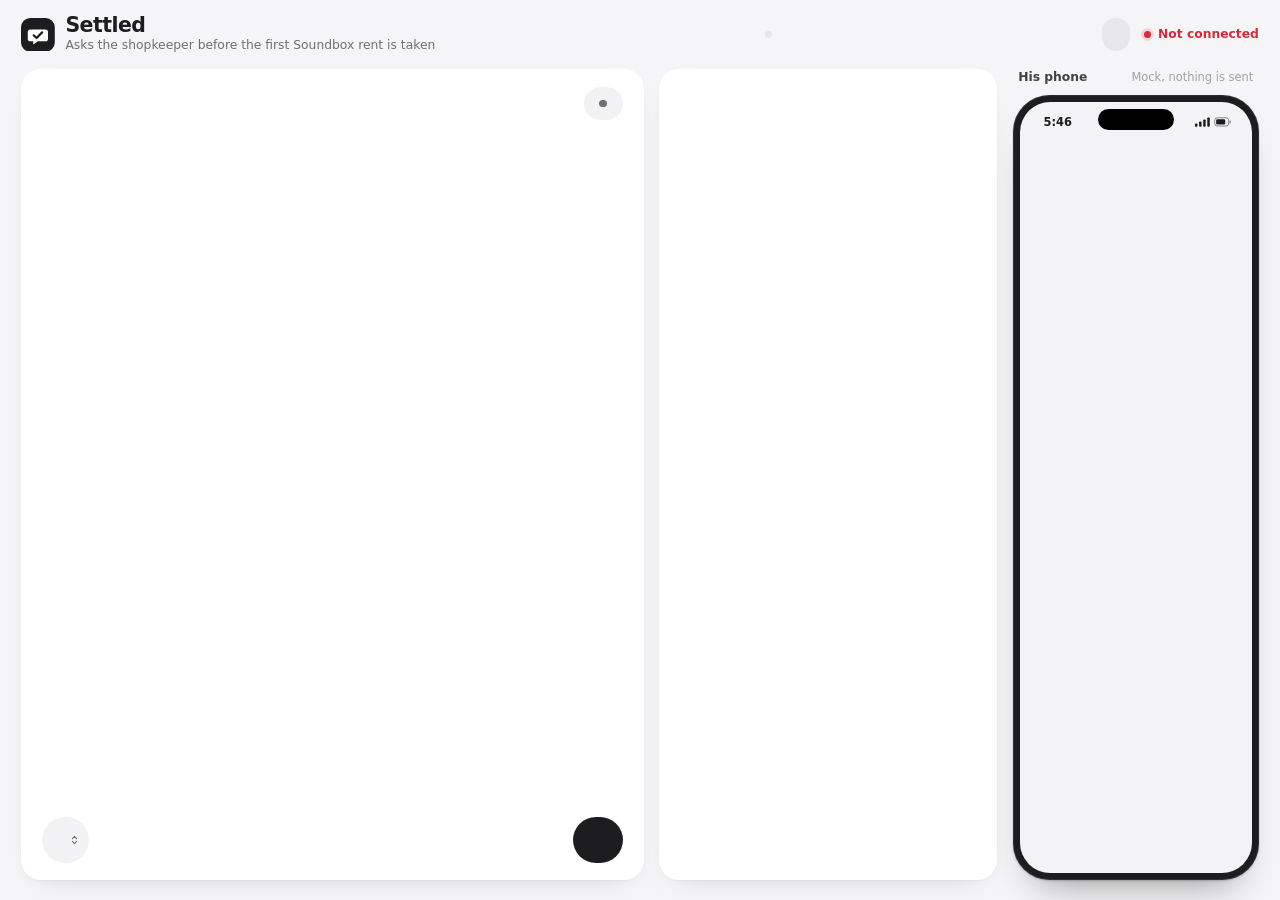
==== commit 92f522ab: "board: show the demo record and plans in the rent column" ====
--- a/board/proto/index.html
+++ b/board/proto/index.html
@@ -188,6 +188,10 @@
 .team p{font-size:.875rem;line-height:1.35;color:var(--ink2);white-space:nowrap;overflow:hidden;text-overflow:ellipsis}
 .team b{font-weight:650;color:var(--ink)}
 .mock{display:inline-flex;align-items:center;font-size:.6875rem;font-weight:700;letter-spacing:.06em;text-transform:uppercase;color:var(--mock);background:#fff;border-radius:999px;height:1.2rem;padding:0 .45rem;box-shadow:inset 0 0 0 1px color-mix(in srgb,var(--mock) 40%,transparent)}
+.demo{display:flex;flex-direction:column;gap:.15rem;padding-top:.7rem;border-top:1px solid var(--hair);flex:none}
+.demo .label{display:flex;align-items:center;gap:.45rem}
+.demo p{font-size:.8125rem;line-height:1.3;color:var(--ink2);white-space:nowrap;overflow:hidden;text-overflow:ellipsis}
+.demo b{font-weight:650;color:var(--ink)}
 .legend{margin-top:auto;display:flex;flex-direction:column;gap:.3rem;padding-top:.8rem;border-top:1px solid var(--hair);flex:none}
 .legend p{display:flex;align-items:center;gap:.55rem;font-size:.875rem;color:var(--ink2)}
 .legend .by{min-width:4.6rem;justify-content:center}
@@ -867,7 +871,18 @@
       <span class="ic">${g.state === 'pass' ? TICK : g.state === 'fail' ? CROSS : g.state === 'skip' ? DASH : ''}</span>
       <span class="t"><span>${esc(g.t)}</span>${g.by.map(b => BY[b]).join('')}</span><p>${esc(g.p)}</p></li>`).join('')}</ol>
     ${team ? `<div class="team"><span class="label">Paytm team gets <span class="mock">mock</span></span>${team}</div>` : ''}
+    ${demoRecord(shop)}
     <div class="legend"><p>${BY.ai}only sorts what he says</p><p>${BY.code}decides the money</p><p>${BY.tap}is the only way to change his plan</p></div>`);
+}
+
+function demoRecord(shop) {
+  const r = shop.record || {}, su = r.signup;
+  const rows = [r.shows && `<b>${esc(r.shows)}</b>`, `${esc(r.owner || shop.owner)}${r.born ? ` · born ${r.born}` : ''}`,
+    su ? `${esc((shop.plans || []).find(p => p.id === su.plan)?.name || su.plan)} ₹${su.price} a month from ${day(su.starts)} · salesman ${esc(su.salesman?.name || '')}`
+      : 'No sign-up on record',
+    su && `Signed ${day(su.on)} · ${r.delivery?.delivered ? `delivered ${day(r.delivery.on)}` : 'never delivered'}`,
+    shop.plans?.length && `Plans: ${shop.plans.map(p => `${esc(p.name)} ₹${p.price}`).join(' · ')}`].filter(Boolean);
+  return `<div class="demo"><span class="label">Demo record <span class="mock">mock</span></span>${rows.map(x => `<p>${x}</p>`).join('')}</div>`;
 }
 
 const TEAM = {manager: 'Manager', support: 'Support'};
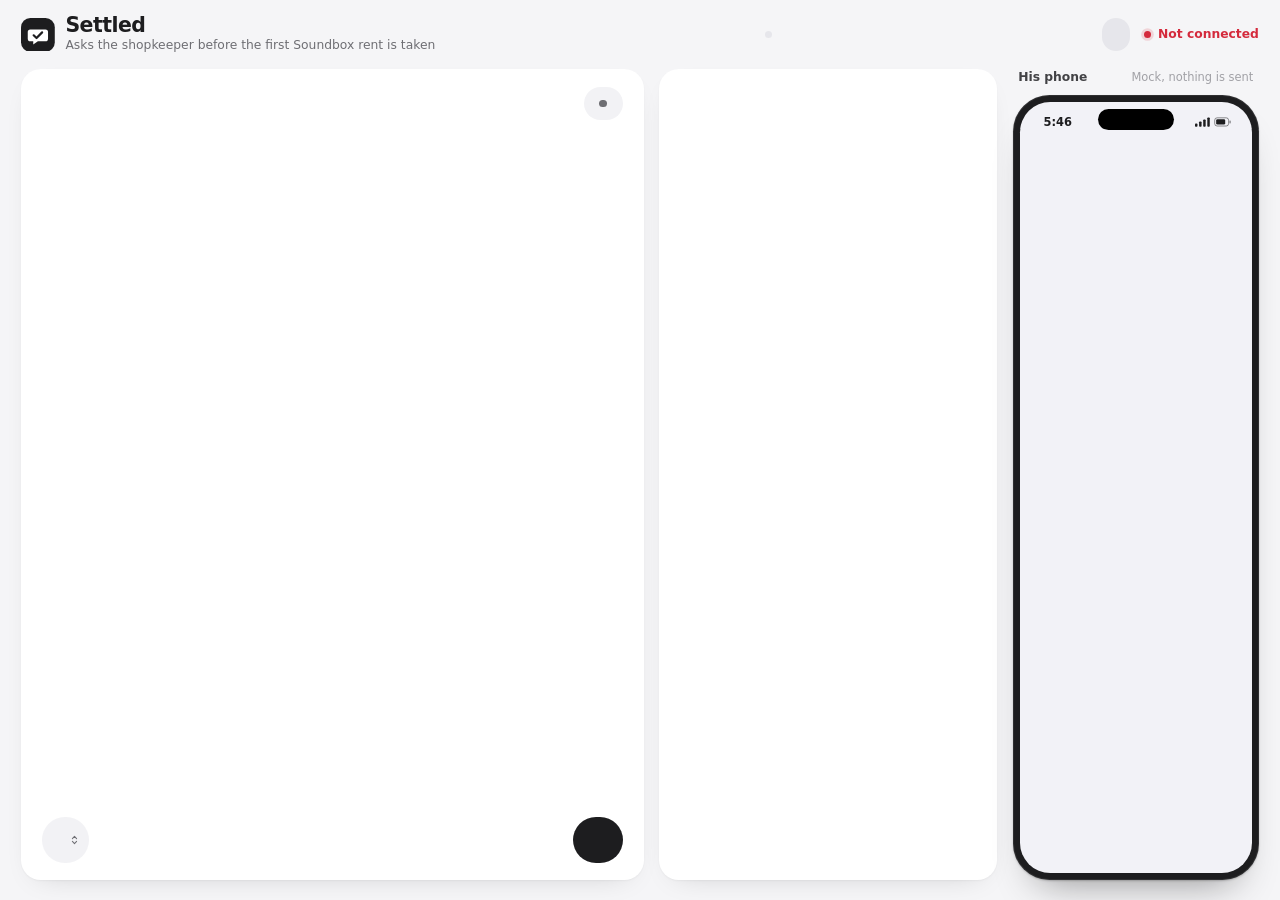
==== commit 4200362d: "charge sms: not right? call me books a person, the charge stands" ====
--- a/board/proto/index.html
+++ b/board/proto/index.html
@@ -256,12 +256,12 @@
 .choice[aria-pressed="true"]{background:#1f8a4c;color:#fff}
 .tapnote{display:flex;align-items:center;justify-content:center;gap:.4rem;font-size:.8125rem;line-height:1.35;color:var(--ink2);text-align:center;padding:0 .2rem}
 .tapnote.warn{color:var(--rec)}
-.callme{display:flex;align-items:center;justify-content:center;gap:.45rem;width:100%;margin-top:.5rem;border:0;background:#1f8a4c;color:#fff;font-size:.875rem;font-weight:600;height:2.5rem;border-radius:.8rem;cursor:pointer;
+.callme,.notright{display:flex;align-items:center;justify-content:center;gap:.45rem;width:100%;margin-top:.5rem;border:0;background:#1f8a4c;color:#fff;font-size:.875rem;font-weight:600;height:2.5rem;border-radius:.8rem;cursor:pointer;
   transition:background-color .15s,transform .12s var(--ease)}
-.callme svg{width:.9rem;height:.9rem}
-.callme:hover:not(:disabled){background:#1a7a43}
-.callme:active:not(:disabled){transform:scale(.98)}
-.callme:disabled{cursor:default;background:var(--fill2);color:var(--faint)}
+.callme svg,.notright svg{width:.9rem;height:.9rem}
+.callme:hover:not(:disabled),.notright:hover:not(:disabled){background:#1a7a43}
+.callme:active:not(:disabled),.notright:active:not(:disabled){transform:scale(.98)}
+.callme:disabled,.notright:disabled{cursor:default;background:var(--fill2);color:var(--faint)}
 
 @media (prefers-reduced-motion:no-preference){
   .pill.breathe::before{animation:breathe 1.6s ease-in-out infinite}
@@ -431,6 +431,7 @@
     if (r.said) s.turns.push(r);
     if (r.step === 'answered' && s.identity?.ok) (s.asked || (s.asked = [])).push(r);
     if (r.step === 'tap' && r.rule) { s.why = r.rule; s.pinned = true; s.tap = {said: (r.heard || '').replace(/^tapped:\s*/, ''), outcome: r.outcome}; }
+    if (r.step === 'not right') s.notRight = true;
     if (r.step === 'records checked') s.records = r.reason;
     if (r.step === 'identity' && /^(verified|failed)/i.test(r.rule || '')) s.identity = {ok: /^verified/i.test(r.rule), why: r.rule.replace(/^failed:\s*/i, '')};
     if (r.step === 'calling') { s.called = true; s.callAt = r.at; }
@@ -474,8 +475,8 @@
   }
   if (s.unverified) return ['not', 'Not verified, nothing changed'];
   if (s.ended) return ['not', 'Call ended, nothing taken'];
-  if (s.status === 'charged') return ['charged', `Charged ${amount}`.trim()];
-  if (s.status === 'held') return ['held', 'Held'];
+  if (s.status === 'charged') return ['charged', [`Charged ${amount}`.trim(), (s.charge || '').match(/Plan \w+/)?.[0]].filter(Boolean).join(', ')];
+  if (s.status === 'held') return ['held', ['Held', (s.why || '').match(/Plan \w+ waits for his tap/)?.[0]].filter(Boolean).join(', ')];
   if (s.status === 'not') return ['not', 'Not charged'];
   if (s.status === 'cancelled') return ['cancelled', 'Cancelled by his tap'];
   return ['', 'Ready'];
@@ -546,6 +547,7 @@
 let hangupMissing = false;
 let callbackMissing = false;
 const callMe = m => m.action === 'call_me' || /call_me/.test(m.choices || '') || /\bTap Call me now\b/i.test(m.text);
+const notRight = m => m.channel === 'SMS' && Array.isArray(m.choices) && m.choices.some(c => c.id === 'not_right');
 
 /* he cuts the call: the server ends it in plain code, nothing is taken */
 async function hangUp() {
@@ -613,6 +615,13 @@
       const busy = !!me(focus).calling || !!call.active || !!s.callback;
       extra = `<button class="callme" type="button" data-callme="${esc(focus)}"${busy ? ' disabled' : ''}>${ICONS.phone}Call me now</button></div>`;
     }
+    if (notRight(m)) {
+      const tap = taps[m.id] || {};
+      const picked = tap.choice || m.tapped;
+      const note = tap.note || (picked ? 'His tap is recorded' : '');
+      extra = `<button class="notright" type="button" data-msg="${esc(m.id)}" data-choice="not_right"${picked || tap.busy ? ' disabled' : ''}>${ICONS.phone}Not right? Call me</button>
+        ${note ? `<p class="tapnote${tap.warn ? ' warn' : ''}">${esc(note)}</p>` : ''}</div>`;
+    }
     if (m === asking) {
       const choices = choicesOf(m);
       const tap = taps[m.id] || {};
@@ -649,7 +658,7 @@
   }
   const back = e.target.closest('.callme');
   if (back) return back.disabled || callBack(back.dataset.callme);
-  const b = e.target.closest('.choice');
+  const b = e.target.closest('.choice, .notright');
   if (!b || b.disabled) return;
   const id = b.dataset.msg;
   const tap = taps[id] = {busy: true, note: 'Sending his tap…'};
@@ -830,7 +839,15 @@
   const asked = s.asked || [];
   const noCall = s.settled && !s.called;
   const failedId = (s.identity && !s.identity.ok) || s.unverified;
-  const first = asked[0]?.read_as, second = asked[1]?.read_as;
+  /* a Plan B offer moves the two haans to Plan B: its lines carry its price, questions are answered, not counted */
+  const bPrice = (shop.plans || []).find(p => price && p.price < price)?.price;
+  const isB = r => bPrice && (r.said || '').includes(`₹${bPrice}`);
+  const onB = asked.some(isB);
+  const pool = asked.filter(r => !!isB(r) === onB && !/^question/.test(r.read_as || ''));
+  const questions = asked.filter(r => /^question/.test(r.read_as || '')).length;
+  const plan = onB ? `Plan B at ₹${bPrice}` : `the ${rent} plan`;
+  const first = pool[0]?.read_as, second = pool[1]?.read_as;
+  const waits = s.settled && s.status === 'held' && (s.why || '').match(/Plan \w+ waits for his tap/)?.[0];
 
   const gates = [
     {t: 'Records in order', by: ['code'], state: noCall ? 'fail' : s.records ? 'pass' : call.active ? 'now' : 'todo',
@@ -839,10 +856,11 @@
       state: s.identity?.ok ? 'pass' : failedId ? 'fail' : step === 'identity' ? 'now' : 'todo',
       p: s.identity?.ok ? `Said it's him, born ${s.year?.said || 'as on record'}` : failedId ? cap(WHY_NOT[s.identity?.why] || s.identity?.why || 'not confirmed')
         : s.nameOk ? `Said it's him, now his year of birth` : 'His name, then his year of birth'},
-    {t: `Haan to the ${rent} plan`, by: ['ai'], state: first ? (first === 'haan' ? 'pass' : 'fail') : step === 'ask' ? 'now' : 'todo',
-      p: first ? `AI understood ${first}` : 'Asked from his sign-up record'},
-    {t: 'Haan again on the read-back', by: ['ai'], state: second ? (second === 'haan' ? 'pass' : 'fail') : first && first !== 'haan' ? 'skip' : step === 'readback' ? 'now' : 'todo',
-      p: second ? `AI understood ${second}` : first && first !== 'haan' ? 'Not asked after that' : `${rent} a month, read back to him`}
+    {t: `Haan to ${plan}`, by: ['ai'], state: first ? (first === 'haan' ? 'pass' : 'fail') : step === 'ask' ? 'now' : 'todo',
+      p: (first ? `AI understood ${first}` : onB ? 'Offered when he asked' : 'Asked from his sign-up record')
+        + (questions ? `, ${questions} question${questions > 1 ? 's' : ''} answered` : '')},
+    {t: 'Haan again on the read-back', by: ['ai'], state: second ? (second === 'haan' ? 'pass' : 'fail') : (first && first !== 'haan') || waits ? 'skip' : step === 'readback' ? 'now' : 'todo',
+      p: second ? `AI understood ${second}` : waits ? 'Not on the call, only his tap starts Plan B' : first && first !== 'haan' ? 'Not asked after that' : `${rent} a month, read back to him`}
   ];
   if (s.tap) gates.push({t: s.tap.said || 'His choice', by: ['tap'], state: 'pass', p: 'His tap in WhatsApp, after the call'});
   for (const g of gates) if (s.settled && g.state === 'todo') { g.state = 'skip'; g.p = noCall ? 'No call made' : 'Not reached'; }
@@ -852,8 +870,8 @@
   const choices = s.msgs.some(m => m.channel === 'WhatsApp' && (m.link || m.choices));
   const head = {
     wait: [`${rent}<small>a month</small>`, call.active ? 'Nothing taken during the call' : 'Nothing taken yet'],
-    charged: [`Charged ${amount || ''}`.trim(), s.tap ? 'By his tap, from 1 Nov' : 'By plain code, from 1 Nov'],
-    held: ['Held', s.pick ? `₹0 taken. ${cap(s.pick)} only after his SMS yes` : choices ? '₹0 taken. Only his tap changes the plan' : '₹0 taken, a person follows up'],
+    charged: [[`Charged ${amount || ''}`.trim(), (s.charge || '').match(/Plan \w+/)?.[0]].filter(Boolean).join(', '), s.notRight ? "He says it's not right, a person calls" : s.tap ? 'By his tap, from 1 Nov' : 'By plain code, from 1 Nov'],
+    held: ['Held', s.pick ? `₹0 taken. ${cap(s.pick)} only after his SMS yes` : waits ? `₹0 taken. ${waits}` : choices ? '₹0 taken. Only his tap changes the plan' : '₹0 taken, a person follows up'],
     not: ['Not charged', s.called ? '₹0 taken' : '₹0 taken, no call made'],
     cancelled: ['Cancelled', '₹0 taken. He chose it in WhatsApp'],
     unverified: ['Nothing changed', '₹0 taken. Paytm calls the registered number'],
